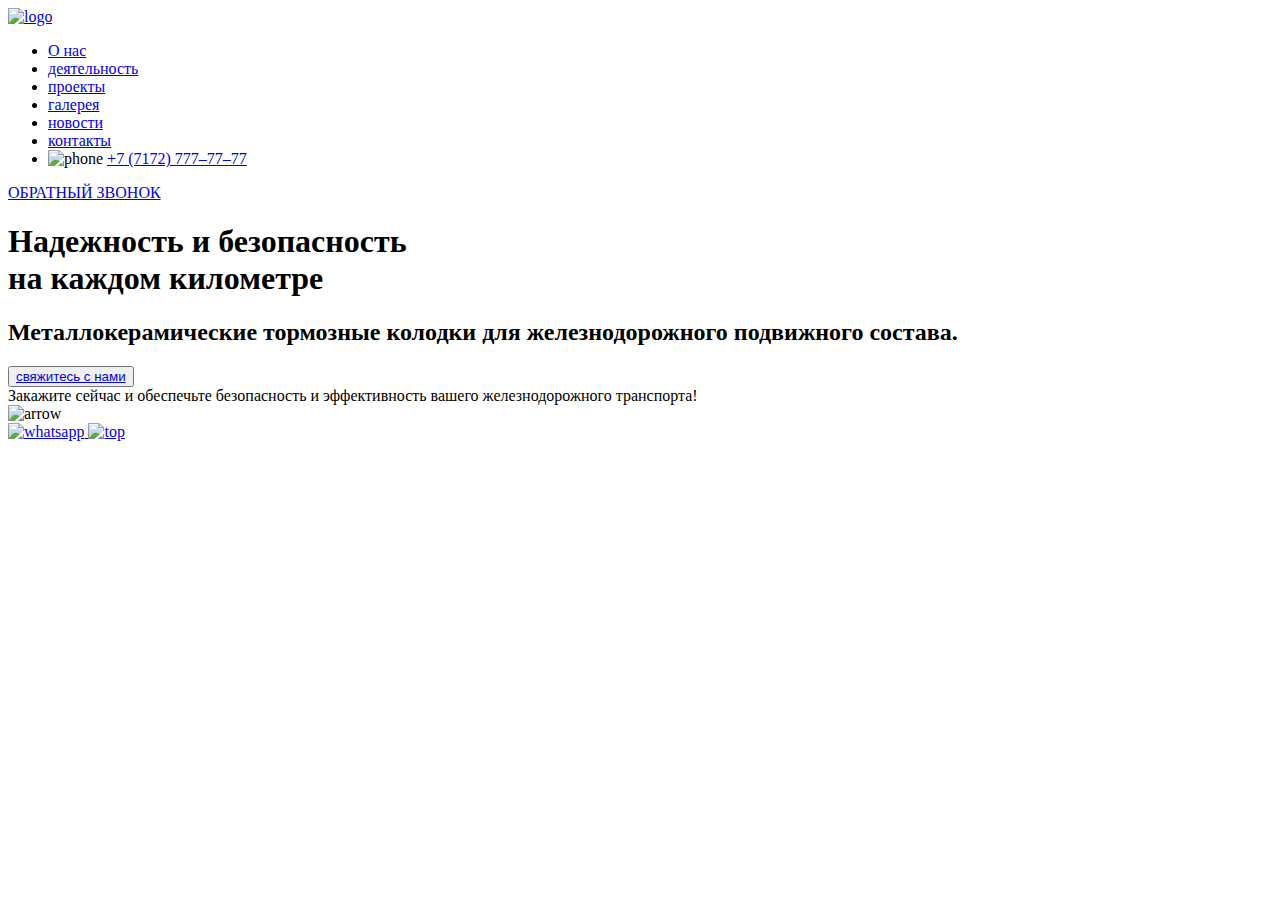
==== index.html @ adaca53e "Add files via upload" ====
<!DOCTYPE html>
<html lang="en">

<head>
   <meta charset="UTF-8">
   <meta name="viewport" content="width=device-width, initial-scale=1.0">
   <title>байконурСтройСнаб</title>

   <link rel="preconnect" href="https://fonts.googleapis.com">
   <link rel="preconnect" href="https://fonts.gstatic.com" crossorigin>

   <link href="https://fonts.googleapis.com/css2?family=Manrope:wght@200..800&display=swap" rel="stylesheet">

   <link href="https://fonts.googleapis.com/css2?family=Bebas+Neue&display=swap" rel="stylesheet">
   <link rel="stylesheet" href="css/style.css">
</head>

<body>
   <header class="header">
      <div class="header__container container">

         <!-- Logo -->
         <a href="index.html" class="header__logo"><img src="img/logo.svg" alt="logo"></a>

         <!-- Menu -->
         <div class="header__menu menu">

            <nav class="menu__body">
               <ul class="menu__list">
                  <li>
                     <a href="#" class="menu__link">О нас</a>
                  </li>
                  <li>
                     <a href="#" class="menu__link">деятельность</a>
                  </li>
                  <li>
                     <a href="#" class="menu__link">проекты</a>
                  </li>
                  <li>
                     <a href="#" class="menu__link">галерея</a>
                  </li>
                  <li>
                     <a href="#" class="menu__link">новости</a>
                  </li>
                  <li>
                     <a href="#" class="menu__link">контакты</a>
                  </li>
                  <li class="menu__phone">
                     <img class="menu__phone-img" src="img/phone.svg" alt="phone">
                     <a href="tel:+771727777777" class="menu__link">+7 (7172) 777–77–77</a>
                  </li>
               </ul>
            </nav>

         </div>

         <!-- Phone -->
         <a href="tel:+771727777777" class="menu__button">
            ОБРАТНЫЙ ЗВОНОК
         </a>

         <!-- Icon Menu -->
         <div class="menu__icon">
            <span></span>
         </div>
      </div>
   </header>

   <main class="main">
      <div class="main__page">
         <div class="container">

            <div class="main__body">

               <h1 class="main__title">
                  Надежность и безопасность <br> на каждом километре
               </h1>
               <h2 class="main__subtitle main__width">Металлокерамические тормозные колодки для железнодорожного подвижного состава.
               </h2>

               <button class="main__button">
                  <a href="tel:+771727777777" class="main__link">свяжитесь с нами</a>

               </button> 

               <div class="main__order">
                  <div class="main__descr main__width">Закажите сейчас и обеспечьте безопасность и эффективность вашего
                     железнодорожного транспорта!</div>

                  <div class="main__icon">
                     <img src="img/arrow.svg" alt="arrow">
                  </div>
               </div>

            </div>
         </div>

         <div class="main__icons">
            <a href="https://wa.me/771727777777" class="main__whatsapp">
               <img src="img/whatsapp.png" alt="whatsapp">
            </a>
            <a href="index.html" class="main__top">
               <img src="img/top.png" alt="top">
            </a>
         </div>
      </div>
   </main>

   <script src="js/script.js"></script>
</body>

</html>
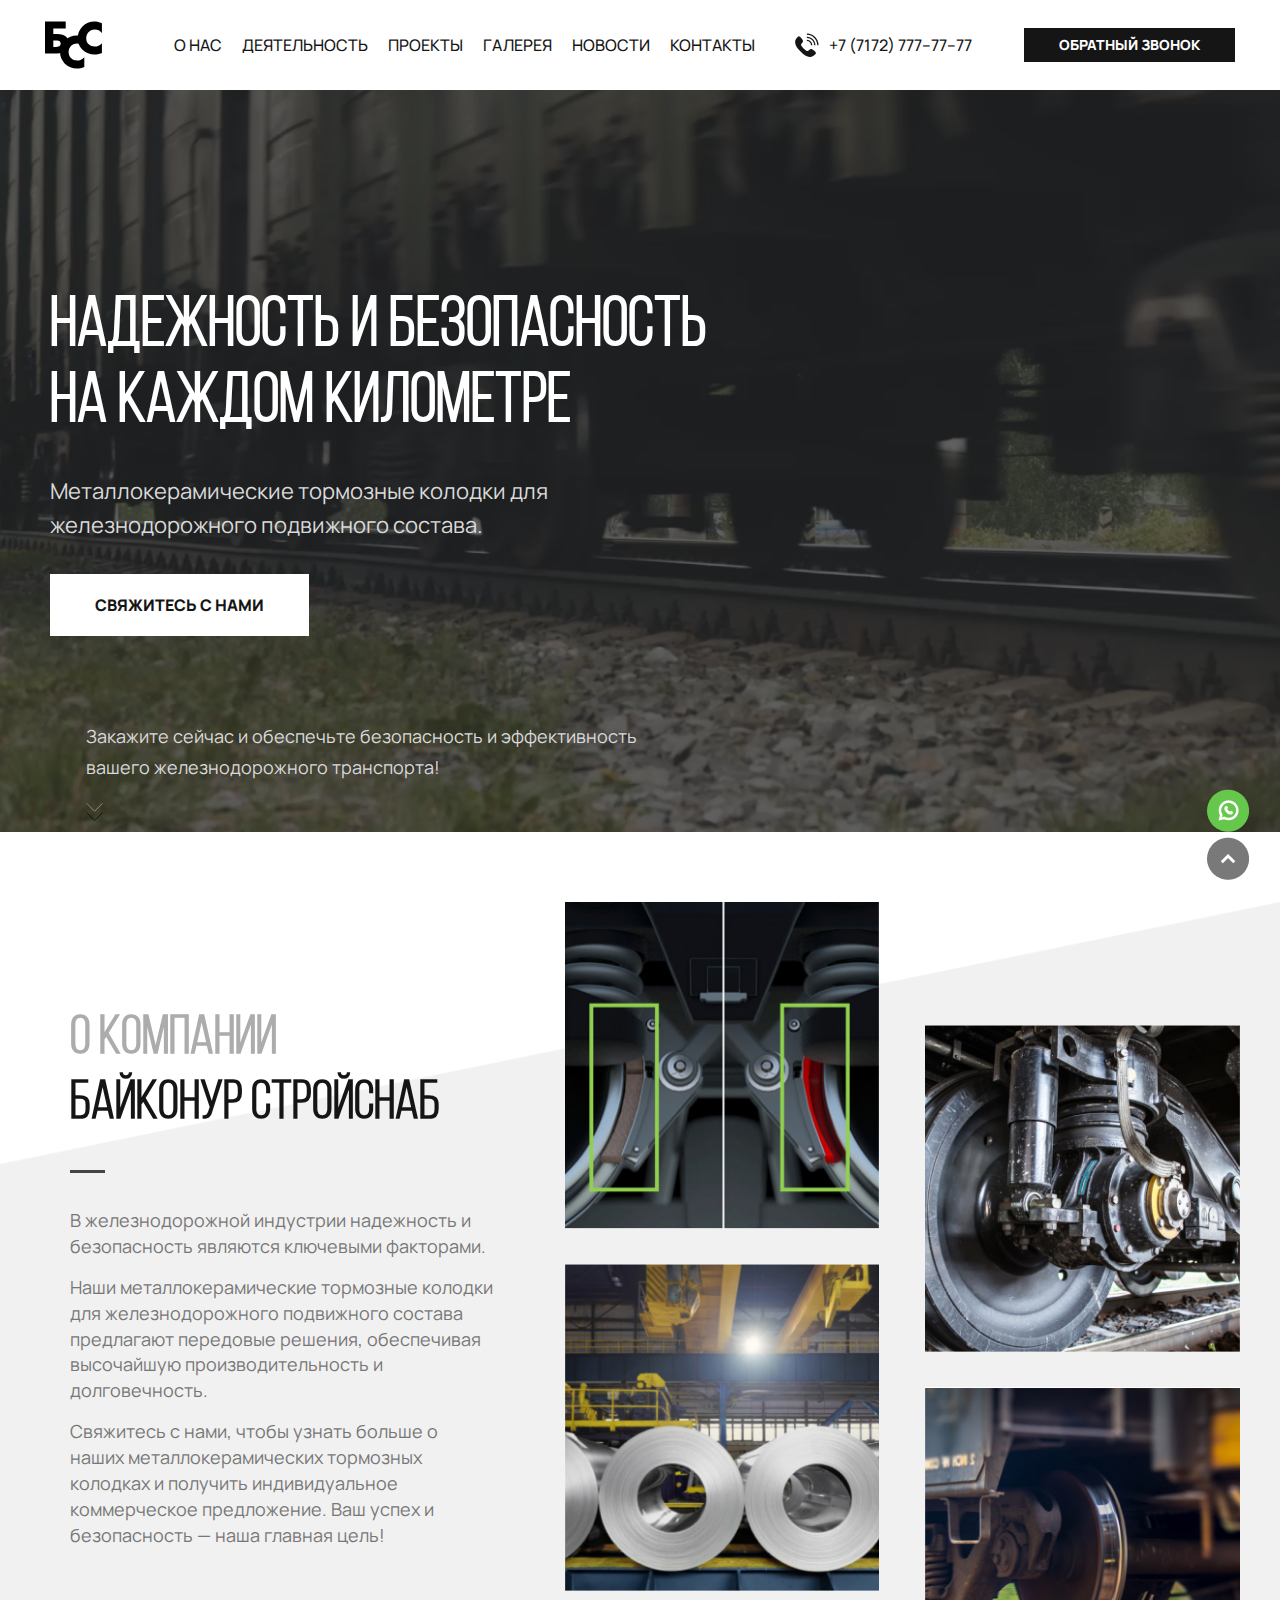
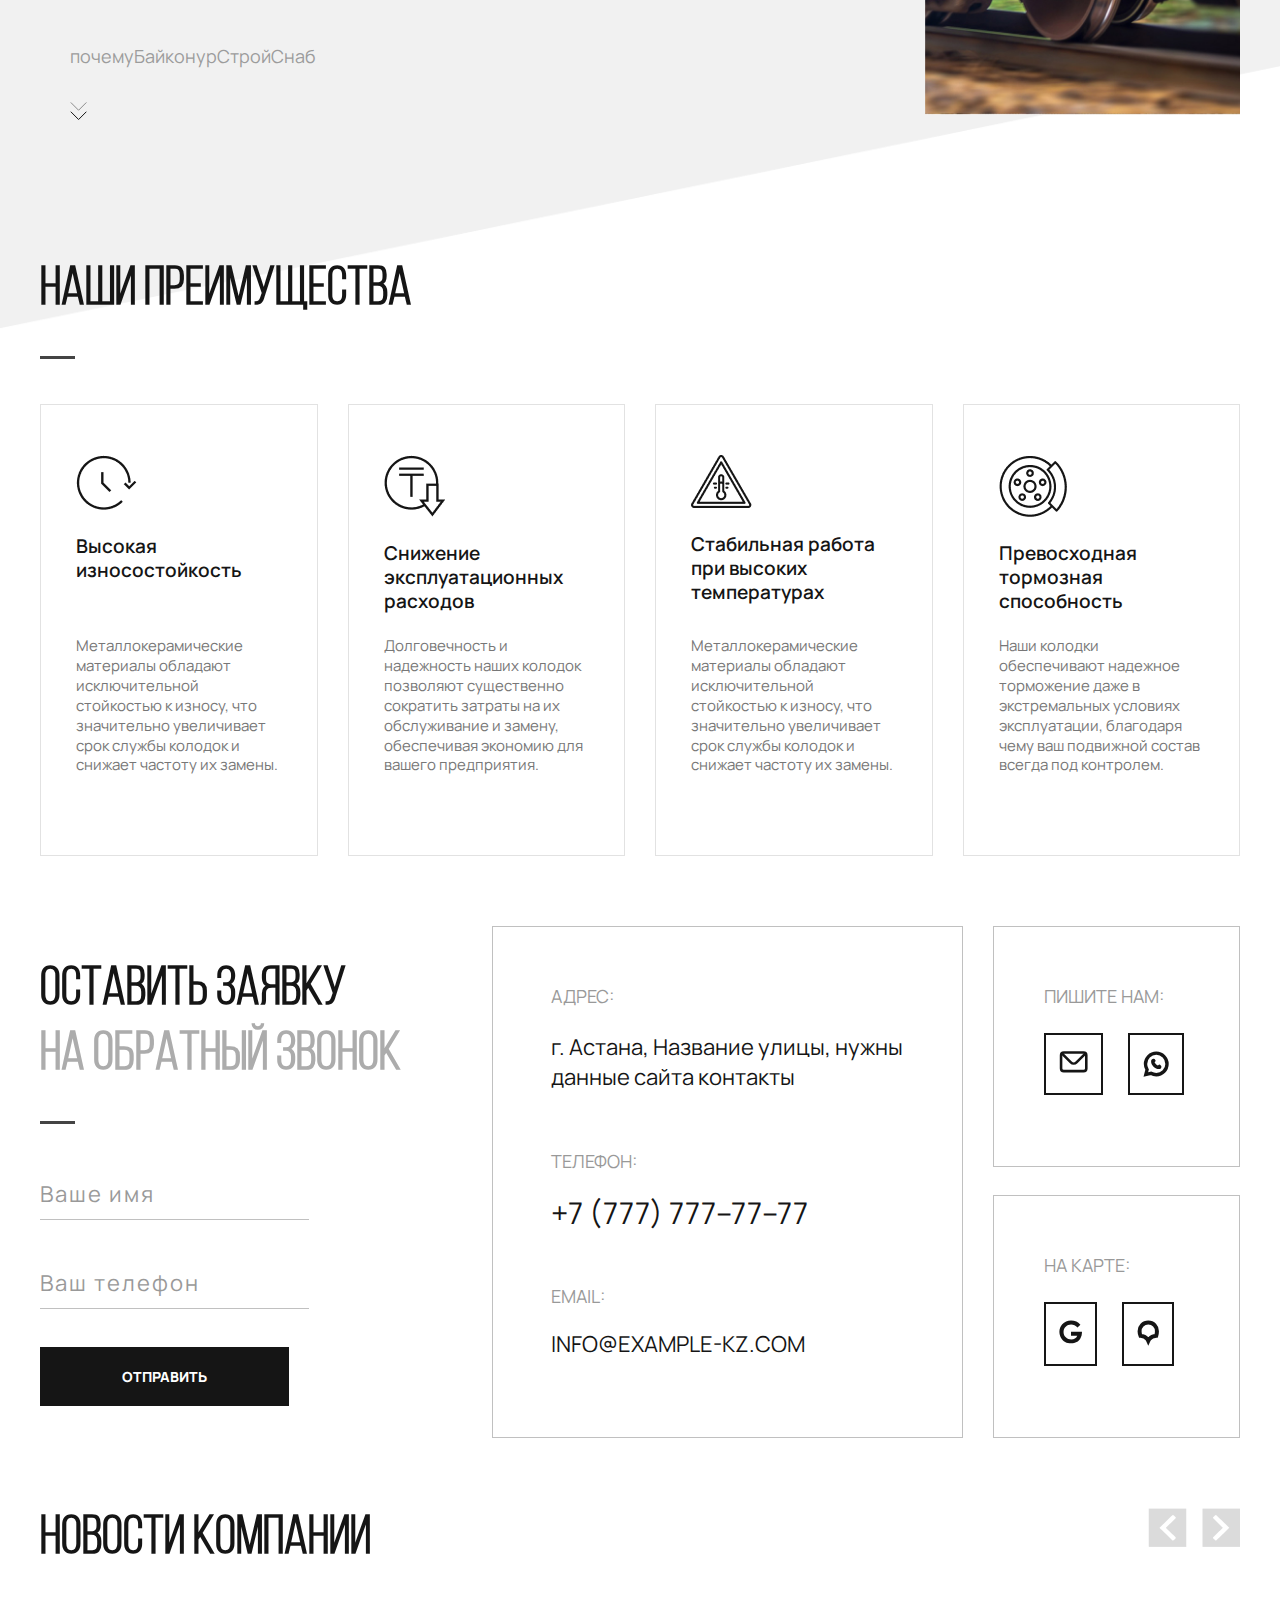
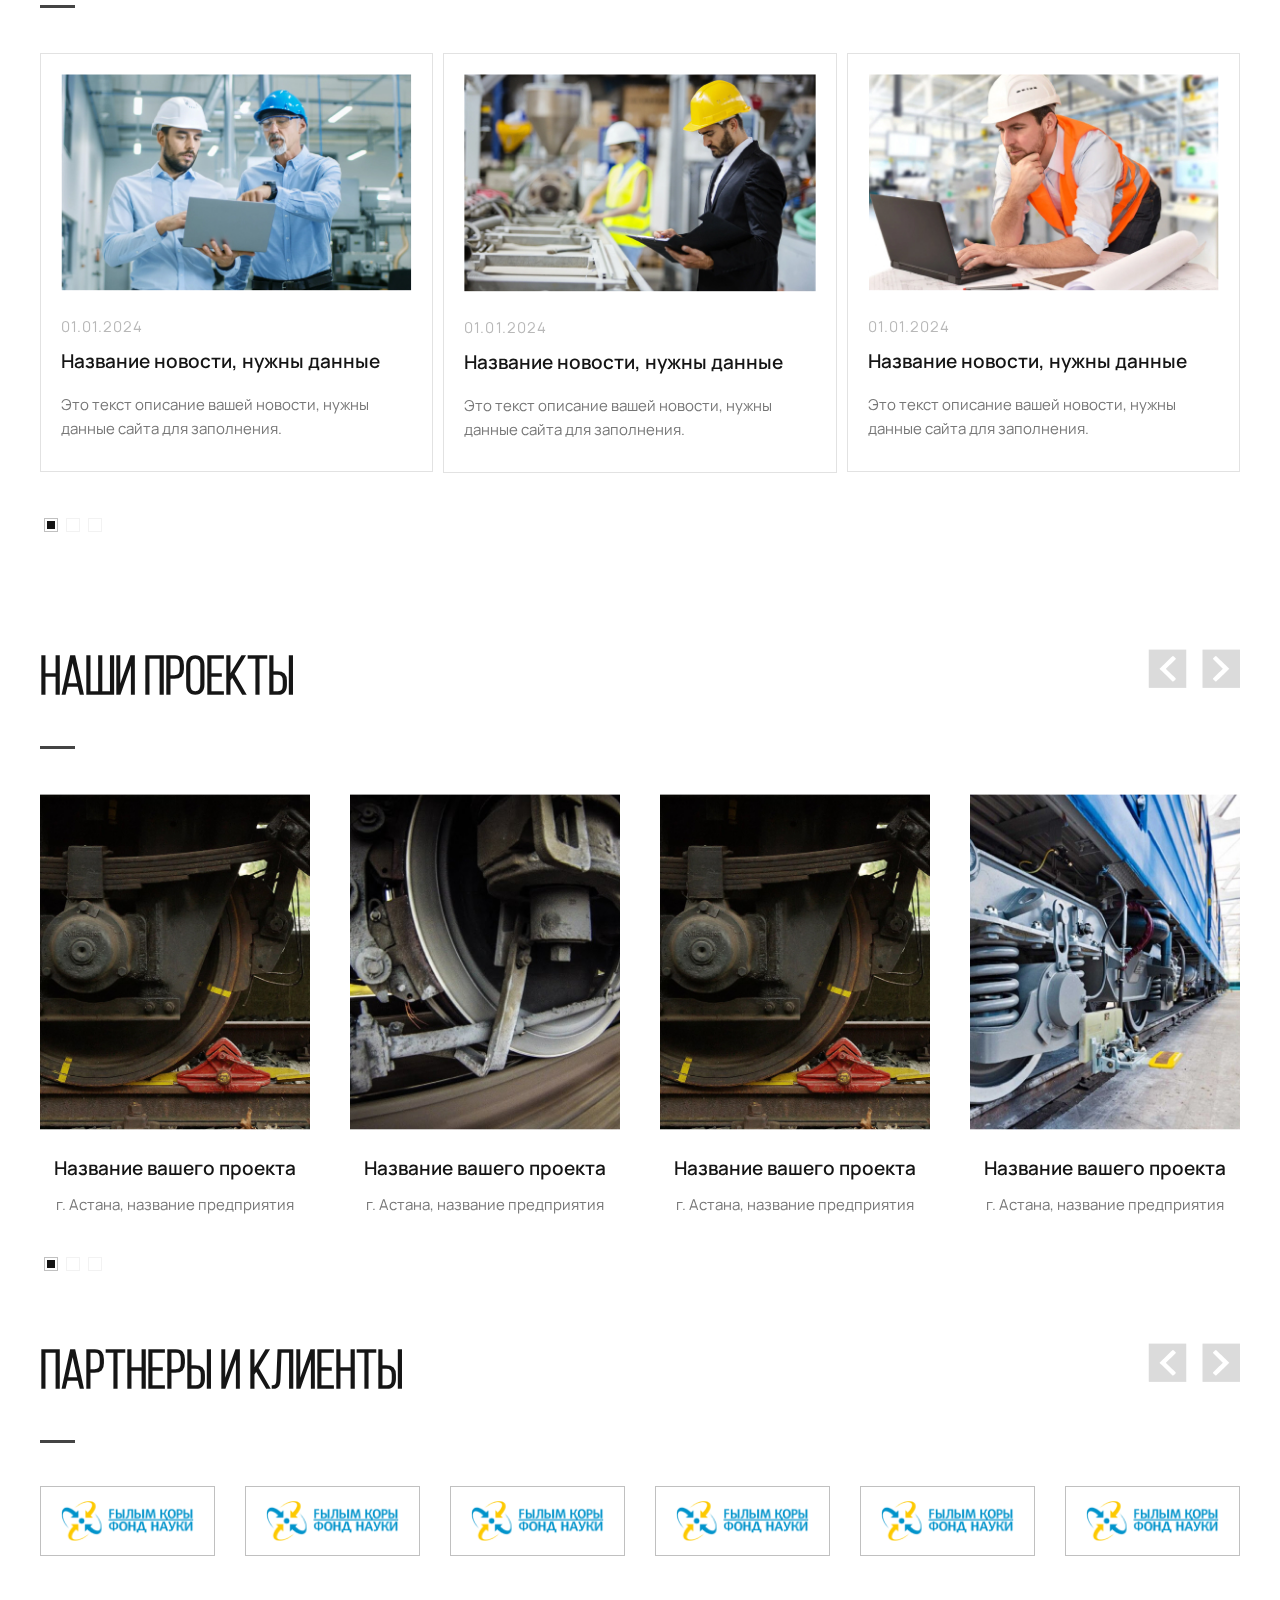
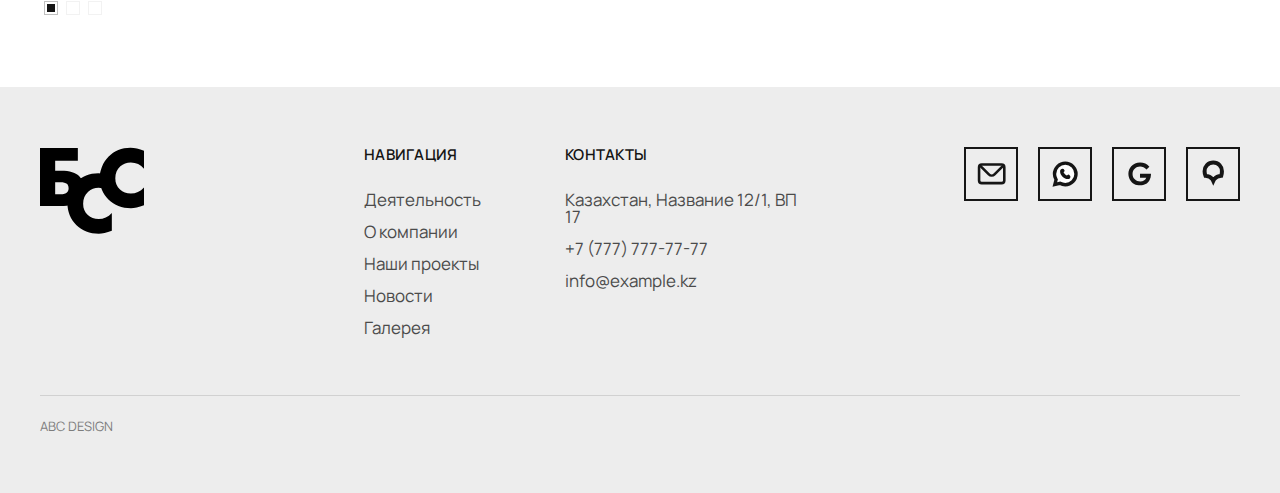
==== commit cc26529f: "Add files via upload" ====
--- a/index.html
+++ b/index.html
@@ -11,8 +11,10 @@
 
    <link href="https://fonts.googleapis.com/css2?family=Manrope:wght@200..800&display=swap" rel="stylesheet">
 
-   <link href="https://fonts.googleapis.com/css2?family=Bebas+Neue&display=swap" rel="stylesheet">
+   <link rel="stylesheet" href="https://cdn.jsdelivr.net/npm/swiper@11/swiper-bundle.min.css" />
+
    <link rel="stylesheet" href="css/style.css">
+   <link rel="stylesheet" href="css/media.css">
 </head>
 
 <body>
@@ -55,7 +57,7 @@
          </div>
 
          <!-- Phone -->
-         <a href="tel:+771727777777" class="menu__button">
+         <a href="tel:+771727777777" class="menu__button btn_black">
             ОБРАТНЫЙ ЗВОНОК
          </a>
 
@@ -75,13 +77,14 @@
                <h1 class="main__title">
                   Надежность и безопасность <br> на каждом километре
                </h1>
-               <h2 class="main__subtitle main__width">Металлокерамические тормозные колодки для железнодорожного подвижного состава.
+               <h2 class="main__subtitle main__width">Металлокерамические тормозные колодки для железнодорожного
+                  подвижного состава.
                </h2>
 
                <button class="main__button">
                   <a href="tel:+771727777777" class="main__link">свяжитесь с нами</a>
 
-               </button> 
+               </button>
 
                <div class="main__order">
                   <div class="main__descr main__width">Закажите сейчас и обеспечьте безопасность и эффективность вашего
@@ -95,18 +98,458 @@
             </div>
          </div>
 
-         <div class="main__icons">
-            <a href="https://wa.me/771727777777" class="main__whatsapp">
-               <img src="img/whatsapp.png" alt="whatsapp">
-            </a>
-            <a href="index.html" class="main__top">
-               <img src="img/top.png" alt="top">
-            </a>
-         </div>
+         
       </div>
+
+      <section class="about">
+         <div class="container">
+            <div class="about__body">
+
+               <div class="about__column about__column-content">
+                  <div class="txt_block">
+                     <div class="txt_grey">О компании</div>
+                     <h2 class="txt_black">Байконур СтройСнаб</h2>
+                     <div class="line"></div>
+                  </div>
+                  <div class="about__descr">
+                     <p>
+                        В железнодорожной индустрии надежность и безопасность являются ключевыми факторами.
+                     </p>
+                     <p>
+                        Наши металлокерамические тормозные колодки для железнодорожного подвижного состава предлагают
+                        передовые решения, обеспечивая высочайшую производительность и долговечность.
+                     </p>
+                     <p>
+                        Свяжитесь с нами, чтобы узнать больше о наших металлокерамических тормозных колодках и получить
+                        индивидуальное коммерческое предложение. Ваш успех и безопасность — наша главная цель!
+                     </p>
+                  </div>
+
+                  <div class="about__why">
+                     почемуБайконурСтройСнаб
+                  </div>
+
+                  <div class="about__icon">
+                     <img src="img/arrow.svg" alt="arrow">
+                  </div>
+
+               </div>
+
+               <div class="about__column images">
+                  <div class="images__row">
+
+                     <div class="images__column">
+                        <div class="about__img">
+                           <img src="img/about_01.jpg" alt="">
+                        </div>
+                        <div class="about__img">
+                           <img src="img/about_02.jpg" alt="">
+                        </div>
+                     </div>
+
+                     <div class="images__column images__column-bottom">
+                        <div class="about__img">
+                           <img src="img/about_03.jpg" alt="">
+                        </div>
+                        <div class="about__img">
+                           <img src="img/about_04.jpg" alt="">
+                        </div>
+                     </div>
+                  </div>
+               </div>
+            </div>
+         </div>
+      </section>
+
+      <section class="advantages">
+         <div class="container">
+            <div class="advantages__body">
+               <div class="txt_block">
+                  <h2 class="txt_black">Наши преимущества</h2>
+                  <div class="line"></div>
+               </div>
+
+               <div class="advantages__items">
+                  <div class="advantages__column">
+                     <div class="advantages__item">
+                        <div class="advantages__top">
+                           <div class="advantages__icon">
+                              <img src="img/advantages/01.png" alt="icon" class="">
+                           </div>
+                           <div class="advantages__title">Высокая
+                              износостойкость</div>
+                        </div>
+                        <div class="advantages__descr">
+                           Металлокерамические материалы обладают исключительной стойкостью к износу, что значительно
+                           увеличивает срок службы колодок и снижает частоту их замены.
+                        </div>
+                     </div>
+                  </div>
+                  <div class="advantages__column">
+
+                     <div class="advantages__item">
+                        <div class="advantages__top">
+
+                           <div class="advantages__icon">
+
+                              <img src="img/advantages/02.png" alt="icon">
+                           </div>
+                           <div class="advantages__title">Снижение
+                              эксплуатационных
+                              расходов</div>
+                        </div>
+                        <div class="advantages__descr">
+                           Долговечность и надежность наших колодок позволяют существенно сократить затраты на их
+                           обслуживание и замену, обеспечивая экономию для вашего предприятия.
+                        </div>
+                     </div>
+                  </div>
+                  <div class="advantages__column">
+
+                     <div class="advantages__item">
+                        <div class="advantages__top">
+                           <div class="advantages__icon">
+
+                              <img src="img/advantages/03.png" alt="icon">
+                           </div>
+                           <div class="advantages__title">Стабильная работа
+                              при высоких
+                              температурах</div>
+                        </div>
+                        <div class="advantages__descr">
+                           Металлокерамические материалы обладают исключительной стойкостью к износу, что значительно
+                           увеличивает срок службы колодок и снижает частоту их замены.
+                        </div>
+                     </div>
+                  </div>
+                  <div class="advantages__column">
+                     <div class="advantages__item">
+                        <div class="advantages__top">
+                           <div class="advantages__icon">
+
+                              <img src="img/advantages/04.png" alt="icon">
+                           </div>
+                           <div class="advantages__title">Превосходная
+                              тормозная способность</div>
+                        </div>
+                        <div class="advantages__descr">
+                           Наши колодки обеспечивают надежное торможение даже в экстремальных условиях эксплуатации,
+                           благодаря чему ваш подвижной состав всегда под контролем.
+                        </div>
+                     </div>
+                  </div>
+               </div>
+            </div>
+         </div>
+      </section>
+
+      <section class="callback">
+         <div class="container">
+            <div class="callback__body">
+               <div class="callback__request">
+                  <div class="txt_block">
+                     <h2 class="txt_black"> ОСТАВИТЬ ЗАЯВКУ</h2>
+                     <div class="txt_grey">на ОБРАТНЫЙ ЗВОНОК</div>
+                     <div class="line"></div>
+                  </div>
+                  <form action="#" class="callback__form">
+                     <input type="text" placeholder="Ваше имя" class="callback__input">
+                     <input type="text" placeholder="Ваш телефон" class="callback__input">
+                     <button class="callback__btn btn_black">Отправить</button>
+                  </form>
+               </div>
+
+
+               <div class="callback__inner">
+
+                  <div class="callback__content">
+                     <div class="callback__items">
+                        <div class="callback__item">
+                           <div class="callback__label">АДРЕС:</div>
+                           <div class="callback__addres">г. Астана, Название улицы, нужны данные сайта контакты</div>
+                        </div>
+
+                        <div class="callback__item">
+                           <div class="callback__label">ТЕЛЕФОН:</div>
+                           <a href="#" class="callback__phone">+7 (777) 777–77–77</a>
+                        </div>
+
+                        <div class="callback__item">
+                           <div class="callback__label">EMAIL:</div>
+                           <div class="callback__email">info@example-kz.com</div>
+                        </div>
+                     </div>
+                  </div>
+
+                  <div class="callback__info">
+                     <div class="callback__socials">
+                        <div class="callback__social">
+                           <div class="callback__label">ПИШИТЕ НАМ:</div>
+                           <div class="callback__row">
+                              <div class="callback__elem">
+                                 <img src="img/callback/01.svg" alt="icon">
+                              </div>
+                              <div class="callback__elem">
+                                 <img src="img/callback/02.svg" alt="icon">
+                              </div>
+                           </div>
+                        </div>
+                        <div class="callback__social">
+                           <div class="callback__label">НА КАРТЕ:</div>
+                           <div class="callback__row">
+                              <div class="callback__elem">
+                                 <img src="img/callback/03.svg" alt="icon">
+                              </div>
+                              <div class="callback__elem">
+                                 <img src="img/callback/04.svg" alt="icon">
+                              </div>
+                           </div>
+                        </div>
+                     </div>
+                  </div>
+               </div>
+            </div>
+         </div>
+      </section>
+
+      <section class="company">
+         <div class="container">
+            <div class="company__top">
+
+               <div class="txt_block">
+                  <h2 class="txt_black">НОВОСТИ КОМПАНИИ</h2>
+                  <div class="line"></div>
+               </div>
+
+               <div class="btns-slider">
+                  <div class="btn-out button-prev"><img src="img/company/prev.png" alt="arrow"></div>
+                  <div class="button-next"><img src="img/company/next.png" alt="arrow"></div>
+               </div>
+
+            </div>
+
+            <div class="company__body">
+
+               <div class="company__slider swiper">
+                  <div class="company__slider-wrapper swiper-wrapper">
+                     <div class="company__slide swiper-slide">
+                        <div class="company__img"><img src="img/company/01.jpg" alt="company"></div>
+                        <div class="company__date">01.01.2024</div>
+                        <div class="company__title">Название новости, нужны данные</div>
+                        <div class="company__descr">Это текст описание вашей новости, нужны данные сайта для заполнения.
+                        </div>
+                     </div>
+                     <div class="company__slide swiper-slide">
+                        <div class="company__img"><img src="img/company/02.jpg" alt="company"></div>
+                        <div class="company__date">01.01.2024</div>
+                        <div class="company__title">Название новости, нужны данные</div>
+                        <div class="company__descr">Это текст описание вашей новости, нужны данные сайта для заполнения.
+                        </div>
+                     </div>
+                     <div class="company__slide swiper-slide">
+                        <div class="company__img"><img src="img/company/03.jpg" alt="company"></div>
+                        <div class="company__date">01.01.2024</div>
+                        <div class="company__title">Название новости, нужны данные</div>
+                        <div class="company__descr">Это текст описание вашей новости, нужны данные сайта для заполнения.
+                        </div>
+                     </div>
+                     <div class="company__slide swiper-slide">
+                        <div class="company__img"><img src="img/company/01.jpg" alt="company"></div>
+                        <div class="company__date">01.01.2024</div>
+                        <div class="company__title">Название новости, нужны данные</div>
+                        <div class="company__descr">Это текст описание вашей новости, нужны данные сайта для заполнения.
+                        </div>
+                     </div>
+                     <div class="company__slide swiper-slide">
+                        <div class="company__img"><img src="img/company/01.jpg" alt="company"></div>
+                        <div class="company__date">01.01.2024</div>
+                        <div class="company__title">Название новости, нужны данные</div>
+                        <div class="company__descr">Это текст описание вашей новости, нужны данные сайта для заполнения.
+                        </div>
+                     </div>
+                  </div>
+
+                  <div class="swiper-pag pag"></div>
+               </div>
+            </div>
+         </div>
+      </section>
+
+      <section class="project">
+         <div class="container">
+            <div class="company__top">
+
+               <div class="txt_block">
+                  <h2 class="txt_black">НАШИ ПРОЕКТЫ</h2>
+                  <div class="line"></div>
+               </div>
+
+               <div class="btns-slider">
+                  <div class="btn-out project-prev"><img src="img/company/prev.png" alt="arrow"></div>
+                  <div class="project-next"><img src="img/company/next.png" alt="arrow"></div>
+               </div>
+
+            </div>
+
+            <div class="project__body">
+
+               <div class="project__slider swiper">
+                  <div class="project__slider-wrapper swiper-wrapper">
+                     <div class="project__slide swiper-slide">
+                        <div class="project__img"><img src="img/project/01.jpg" alt="project"></div>
+
+                        <div class="project__title">Название вашего проекта</div>
+                        <div class="project__descr">г. Астана, название предприятия</div>
+                     </div>
+                     <div class="project__slide swiper-slide">
+                        <div class="project__img"><img src="img/project/02.jpg" alt="project"></div>
+
+                        <div class="project__title">Название вашего проекта</div>
+                        <div class="project__descr">г. Астана, название предприятия</div>
+                     </div>
+                     <div class="project__slide swiper-slide">
+                        <div class="project__img"><img src="img/project/01.jpg" alt="project"></div>
+
+                        <div class="project__title">Название вашего проекта</div>
+                        <div class="project__descr">г. Астана, название предприятия</div>
+                     </div>
+                     <div class="project__slide swiper-slide">
+                        <div class="project__img"><img src="img/project/03.jpg" alt="project"></div>
+
+                        <div class="project__title">Название вашего проекта</div>
+                        <div class="project__descr">г. Астана, название предприятия</div>
+                     </div>
+                     <div class="project__slide swiper-slide">
+                        <div class="project__img"><img src="img/project/01.jpg" alt="project"></div>
+
+                        <div class="project__title">Название вашего проекта</div>
+                        <div class="project__descr">г. Астана, название предприятия</div>
+                     </div>
+                     <div class="project__slide swiper-slide">
+                        <div class="project__img"><img src="img/project/03.jpg" alt="project"></div>
+
+                        <div class="project__title">Название вашего проекта</div>
+                        <div class="project__descr">г. Астана, название предприятия</div>
+                     </div>
+                  </div>
+
+                  <div class="project-swiper-pag pag"></div>
+               </div>
+            </div>
+
+         </div>
+      </section>
+
+      <section class="partner">
+         <div class="container">
+            <div class="company__top">
+
+               <div class="txt_block">
+                  <h2 class="txt_black">Партнеры и клиенты</h2>
+                  <div class="line"></div>
+               </div>
+
+               <div class="btns-slider">
+                  <div class="btn-out partner-prev"><img src="img/company/prev.png" alt="arrow"></div>
+                  <div class="partner-next"><img src="img/company/next.png" alt="arrow"></div>
+               </div>
+
+            </div>
+
+            <div class="partner__body">
+               <div class="partner__slider swiper">
+                  <div class="partner__slider-wrapper swiper-wrapper">
+                     <div class="partner__slide swiper-slide">
+                        <div class="partner__img"><img src="img/partner/01.png" alt="partner"></div>
+                     </div>
+                     <div class="partner__slide swiper-slide">
+                        <div class="partner__img"><img src="img/partner/01.png" alt="partner"></div>
+                     </div>
+                     <div class="partner__slide swiper-slide">
+                        <div class="partner__img"><img src="img/partner/01.png" alt="partner"></div>
+                     </div>
+                     <div class="partner__slide swiper-slide">
+                        <div class="partner__img"><img src="img/partner/01.png" alt="partner"></div>
+                     </div>
+                     <div class="partner__slide swiper-slide">
+                        <div class="partner__img"><img src="img/partner/01.png" alt="partner"></div>
+                     </div>
+                     <div class="partner__slide swiper-slide">
+                        <div class="partner__img"><img src="img/partner/01.png" alt="partner"></div>
+                     </div>
+                     <div class="partner__slide swiper-slide">
+                        <div class="partner__img"><img src="img/partner/01.png" alt="partner"></div>
+                     </div>
+                     <div class="partner__slide swiper-slide">
+                        <div class="partner__img"><img src="img/partner/01.png" alt="partner"></div>
+                     </div>
+                  </div>
+
+                  <div class="partner-swiper-pag pag"></div>
+               </div>
+            </div>
+         </div>
+      </section>
    </main>
 
+   <footer class="footer">
+      <div class="container">
+         <div class="footer__row">
+            <div class="footer__column">
+               <img src="img/big-logo.svg" alt="logo">
+            </div>
+            <div class="footer__items">
+               <div class="footer__inner">
+                  <ul class="footer__list list-1">
+                     <li class="footer__item nav">навигация</li>
+                     <li class="footer__item">Деятельность</li>
+                     <li class="footer__item">О компании</li>
+                     <li class="footer__item">Наши проекты</li>
+                     <li class="footer__item">Новости</li>
+                     <li class="footer__item">Галерея</li>
+                  </ul>
+                  <ul class="footer__list">
+                     <li class="footer__item nav">контакты</li>
+                     <li class="footer__item">Казахстан, Название 12/1, ВП 17</li>
+                     <li class="footer__item"><a href="tel:+77777777777">+7 (777) 777-77-77
+                        </a> </li>
+                     <li class="footer__item"><a href="#">
+                           info@example.kz
+                        </a> </li>
+                  </ul>
+               </div>
+            </div>
+            <div class="footer__socials">
+               <div class="footer__social">
+                  <img src="img/callback/01.svg" alt="">
+               </div>
+               <div class="footer__social">
+                  <img src="img/callback/02.svg" alt="">
+               </div>
+               <div class="footer__social">
+                  <img src="img/callback/03.svg" alt="">
+               </div>
+               <div class="footer__social">
+                  <img src="img/callback/04.svg" alt="">
+               </div>
+            </div>
+         </div>
+         <div class="design">ABC DESIGN</div>
+      </div>
+   </footer>
+
+   <div class="main__icons">
+      <a href="https://wa.me/771727777777" class="main__whatsapp">
+         <img src="img/whatsapp.png" alt="whatsapp">
+      </a>
+      <a href="index.html" class="main__top">
+         <img src="img/top.png" alt="top">
+      </a>
+   </div>
+
+   <script src="https://cdn.jsdelivr.net/npm/swiper@11/swiper-bundle.min.js"></script>
    <script src="js/script.js"></script>
+
 </body>
 
 </html>--- a/css/style.css
+++ b/css/style.css
@@ -0,0 +1,797 @@
+@font-face {
+   font-family: "Bebas Neue";
+   src: url("../fonts/bebas-neue-book.ttf") format("truetype"),
+      url("fonts/bebas-neue-book.woff2") format("woff2"),
+      url("fonts/bebas-neue-book.woff") format("woff");
+   font-weight: 400;
+   font-style: normal;
+   font-display: swap;
+}
+
+/*Обнуление*/
+* {
+   padding: 0;
+   margin: 0;
+   border: 0;
+}
+
+*,
+*:before,
+*:after {
+   -moz-box-sizing: border-box;
+   -webkit-box-sizing: border-box;
+   box-sizing: border-box;
+}
+
+:focus,
+:active {
+   outline: none;
+}
+
+a:focus,
+a:active {
+   outline: none;
+}
+
+nav,
+footer,
+header,
+aside {
+   display: block;
+}
+
+html,
+body {
+   font-family: "Manrope", sans-serif;
+   height: 100%;
+   width: 100%;
+   font-size: 100%;
+   line-height: 1;
+   font-size: 14px;
+   -ms-text-size-adjust: 100%;
+   -moz-text-size-adjust: 100%;
+   -webkit-text-size-adjust: 100%;
+}
+
+input,
+button,
+textarea {
+   font-family: inherit;
+}
+
+input::-ms-clear {
+   display: none;
+}
+
+button {
+   cursor: pointer;
+}
+
+button::-moz-focus-inner {
+   padding: 0;
+   border: 0;
+}
+
+a,
+a:visited {
+   text-decoration: none;
+}
+
+a:hover {
+   text-decoration: none;
+}
+
+ul li {
+   list-style: none;
+}
+
+img {
+   vertical-align: top;
+}
+
+h1,
+h2,
+h3,
+h4,
+h5,
+h6 {
+   font-size: inherit;
+}
+
+/*--------------------*/
+
+
+body._lock {
+   overflow: hidden;
+}
+
+/* *----HEADER----------------* */
+
+.container {
+   max-width: 1220px;
+   margin: 0px auto;
+   padding: 0 10px;
+}
+
+.header {
+
+
+   width: 100%;
+   z-index: 10;
+   background-color: #fff;
+}
+
+.header__container {
+
+   display: flex;
+   padding: 0px 15px;
+   align-items: center;
+   justify-content: space-between;
+   min-height: 90px;
+}
+
+
+
+.menu__icon {
+   display: none;
+}
+
+.menu__list>li {
+   position: relative;
+   margin: 0px 0px 0px 20px;
+}
+
+.menu__link {
+   color: #151515;
+   font-size: 16px;
+   font-weight: 500;
+   text-transform: uppercase;
+}
+
+.btn_black {
+   background-color: #151515;
+   color: #fff;
+   font-weight: 800;
+   text-transform: uppercase;
+   font-size: 14px;
+}
+
+.menu__button {
+   padding: 10px 35px;
+}
+
+.menu__link:hover {
+   text-decoration: underline;
+}
+
+.menu__arrow {
+   display: none;
+}
+
+
+.menu__list>li.menu__phone {
+
+   display: flex;
+   align-items: center;
+   margin: 0px 0px 0px 40px;
+}
+
+.menu__phone-img {
+   padding-right: 10px;
+}
+
+
+body._touch .menu__list>li {
+   display: flex;
+   align-items: center;
+}
+
+body._touch .menu__link {
+   flex: 1 1 auto;
+}
+
+body._touch .menu__arrow {
+   display: block;
+   width: 0;
+   height: 0;
+   margin: 0px 0px 0px 5px;
+   transition: transform 0.3s ease 0s;
+   border-left: 5px solid transparent;
+   border-right: 5px solid transparent;
+   border-top: 10px solid #fff;
+}
+
+
+
+/* *----MAIN HERO----------------* */
+
+.main__page {
+   position: relative;
+   z-index: 4;
+}
+
+.main__page {
+   background: url('../img/Black.png') 0 0/cover no-repeat;
+}
+
+.main__icons {
+   position: fixed;
+   z-index: 10;
+   right: 30px;
+   bottom: 20px;
+}
+
+.main__whatsapp {
+   margin-bottom: 5px;
+   display: block;
+}
+
+.main__top {
+   display: block;
+}
+
+.main__page::before {
+   content: "";
+   position: absolute;
+   z-index: -1;
+   top: 0;
+   left: 0;
+   width: 100%;
+   height: 100%;
+   background-color: rgba(38, 38, 38, 0.7);
+}
+
+.main__body {
+   padding: 200px 10px 0px 10px;
+   font-family: "Manrope";
+}
+
+.main__title {
+   font-family: 'Bebas Neue', sans-serif;
+   text-transform: uppercase;
+   font-weight: 600;
+   font-size: 69px;
+   line-height: 110%;
+   color: #fff;
+   padding-bottom: 32px;
+}
+
+.main__subtitle {
+   font-weight: 400;
+   font-size: 22px;
+   line-height: 155%;
+   color: #dadada;
+   padding-bottom: 32px;
+}
+
+.main__button {
+
+   padding: 20px 45px;
+   font-weight: 800;
+   font-size: 16px;
+   text-transform: uppercase;
+   text-align: center;
+   background-color: #fff;
+}
+
+.main__link {
+   color: #151515;
+}
+
+.main__order {
+   padding: 85px 0px 0px 36px;
+}
+
+.main__width {
+   max-width: 600px;
+}
+
+.main__descr {
+   font-weight: 400;
+   font-size: 18px;
+   line-height: 172%;
+   color: #dadada;
+   margin-bottom: 20px;
+}
+
+.main__icon {
+   padding-bottom: 10px;
+}
+
+
+/* Text */
+.txt_block {
+   font-family: "Bebas Neue", sans-serif;
+   font-weight: 600;
+   font-size: 54px;
+   line-height: 120%;
+   text-transform: uppercase;
+}
+
+.txt_grey {
+   color: #acacac;
+}
+
+.txt_black {
+   color: #151515;
+}
+
+
+.line {
+   margin-top: 32px;
+   width: 35px;
+   height: 3px;
+   background-color: #444444;
+}
+
+
+/* ----ABOUT------ */
+
+.about {
+   padding: 70px 0px 0px 0px;
+}
+
+.about {
+   position: relative;
+
+
+}
+
+.about::before {
+   content: "";
+   position: absolute;
+   z-index: -1;
+   top: 70px;
+   right: 0;
+   width: 100%;
+   height: 100%;
+
+   background: url('../img/rectangle-bg.png') 0 0/100% 100% no-repeat;
+}
+
+.about__body {
+   display: flex;
+   align-items: center;
+}
+
+
+.about__column {
+   flex: 0 1 auto;
+}
+
+.about__column-content {
+   flex: 0 1 39%;
+   padding: 0px 0px 0px 30px;
+   margin-right: 70px;
+}
+
+
+.about__descr {
+   font-weight: 400;
+   font-size: 18px;
+   line-height: 144%;
+   color: #777;
+   margin: 35px 0px 92px 0px;
+}
+
+.about__descr p:not(:last-child) {
+   margin-bottom: 15px;
+}
+
+.about__why {
+   font-weight: 400;
+   font-size: 18px;
+   line-height: 172%;
+   color: #9c9c9c;
+   margin-bottom: 30px;
+}
+
+.images__row {
+   display: flex;
+}
+
+.images__column-bottom {
+   margin-left: 46px;
+   padding-top: 123px;
+}
+
+.images__column div:not(:last-child) {
+   margin: 0px 0px 35px 0px;
+}
+
+.images {
+   padding: 0px 0px 144px 0px;
+}
+
+.about__img img {
+   height: 100%;
+   width: 100%;
+}
+
+.about__icon {
+   margin-bottom: 32px;
+}
+
+/* -----ADVANTAGES-------- */
+
+.advantages {
+   padding-bottom: 70px;
+
+}
+
+.advantages__items {
+
+   margin: 45px -15px 0px;
+   display: flex;
+}
+
+.advantages__column {
+   display: flex;
+   flex: 0 1 25%;
+   padding: 0px 15px;
+
+}
+
+
+.advantages__item {
+   border: 1px solid #e2e2e2;
+   padding: 50px 35px 80px;
+
+   display: flex;
+   flex-direction: column;
+}
+
+.advantages__icon {
+   margin-bottom: 25px;
+}
+
+.advantages__title {
+   margin-bottom: 22px;
+   font-weight: 600;
+   font-size: 19px;
+   line-height: 126%;
+   color: #151515;
+   flex: 1 1 auto;
+}
+
+.advantages__top {
+   flex: 1 1 auto;
+}
+
+.advantages__descr {
+
+   font-weight: 400;
+   font-size: 15px;
+   line-height: 133%;
+   color: #777;
+}
+
+
+/* --------CALLBACK---------- */
+.callback {}
+
+.callback__body {
+   display: flex;
+   align-items: center;
+}
+
+.callback__request {
+   width: 500px;
+   margin-right: 70px;
+}
+
+.callback__form {
+   margin-top: 45px;
+}
+
+.callback__input {
+   font-size: 22px;
+   padding: 10px 0;
+
+   display: block;
+
+   border: none;
+   border-bottom: 1px solid #c0c0c0;
+   background: transparent;
+   color: #000;
+   margin-bottom: 38px;
+}
+
+.callback__input::placeholder {
+   color: #000;
+   letter-spacing: 0.09em;
+   color: #999;
+}
+
+.callback__btn {
+   padding: 20px 82px;
+}
+
+.callback__inner {
+   display: flex;
+   margin: 0 -15px;
+}
+
+.callback__content {
+   padding: 0 15px;
+}
+
+.callback__info {
+   padding: 0 15px;
+   display: flex;
+
+}
+
+.callback__socials {
+   display: flex;
+   flex-direction: column;
+   justify-content: space-between;
+}
+
+.callback__items {
+   border: 1px solid #c0c0c0;
+   padding: 60px 50px 82px 58px;
+}
+
+.callback__item:not(:last-child) {
+   margin-bottom: 59px;
+}
+
+.callback__label {
+   font-weight: 400;
+   font-size: 18px;
+   color: #999;
+   margin-bottom: 28px;
+}
+
+.callback__addres {
+   line-height: 136%;
+   font-size: 22px;
+   color: #151515;
+}
+
+.callback__phone {
+   font-size: 30px;
+   color: #151515;
+}
+
+.callback__email {
+   font-size: 22px;
+   text-transform: uppercase;
+   color: #151515;
+}
+
+.callback__social {
+   border: 1px solid #c0c0c0;
+   padding: 60px 30px 71px 50px;
+}
+
+
+.callback__row {
+   display: flex;
+}
+
+.callback__elem {
+   border: 2px solid #161616;
+   padding: 16px 13px;
+   margin-right: 25px;
+}
+
+
+/* COMPANY */
+
+.company {
+   padding: 70px 0;
+
+}
+
+.company__body {
+   position: relative;
+   padding: 45px 0;
+}
+
+.company__top {
+   display: flex;
+   justify-content: space-between;
+}
+
+.btns-slider {
+   display: flex;
+   align-items: flex-start;
+}
+
+.btns-slider>div {
+   cursor: pointer;
+}
+
+.btn-out {
+   margin-right: 15px;
+}
+
+
+.company__slide {
+   max-width: 100%;
+   border: 1px solid #e2e2e2;
+   padding: 20px 20px 30px;
+}
+
+.company__img {
+   text-align: center;
+}
+
+.company__img img {
+   max-width: 100%;
+}
+
+.company__date {
+   margin-top: 28px;
+   font-weight: 400;
+   font-size: 15px;
+   letter-spacing: 0.07em;
+   color: #b8b8b8;
+}
+
+.company__title {
+   margin-top: 18px;
+   font-weight: 600;
+   font-size: 19px;
+   color: #151515;
+}
+
+.company__descr {
+   margin-top: 22px;
+   font-weight: 400;
+   font-size: 15px;
+   line-height: 160%;
+   color: #777;
+}
+
+
+.pag {
+   margin-top: 45px;
+}
+
+.swiper-pagination-bullet {
+   position: relative;
+   border: 1px solid #c0c0c0;
+   width: 14px;
+   height: 14px;
+   border-radius: 0;
+   background-color: #fff;
+   text-align: center;
+
+}
+
+.swiper-pagination-bullet-active::before {
+   content: "";
+   position: absolute;
+   top: 50%;
+   left: 50%;
+   transform: translate(-50%, -50%);
+   text-align: center;
+   width: 8px;
+   height: 8px;
+   background-color: #151515;
+}
+
+/* PROJECT */
+.project {
+   padding-bottom: 70px;
+}
+
+.project__body {
+   margin-top: 45px;
+}
+
+.project__slide {
+   text-align: center;
+}
+
+.project__title {
+   margin-top: 29px;
+   font-weight: 600;
+   font-size: 19px;
+   color: #151515;
+}
+
+.project__descr {
+   margin-top: 19px;
+   font-weight: 400;
+   font-size: 15px;
+   color: #777;
+}
+
+.project__img img {
+   max-width: 100%;
+}
+
+/* PARTNER */
+
+.partner {
+   padding-bottom: 70px;
+}
+
+.partner__body {
+   margin-top: 43px;
+}
+
+.partner__slide {
+   border: 1px solid #c0c0c0;
+   padding: 14px 20px;
+}
+
+.partner__slide img {
+   max-width: 100%;
+}
+
+
+/* FOOTER */
+.footer {
+   padding: 60px 0;
+   background-color: #ededed;
+}
+
+.footer__row {
+   display: flex;
+   border-bottom: 1px solid #d1d1d1;
+   padding-bottom: 44px;
+}
+.design {
+margin-top: 24px;
+font-weight: 400;
+font-size: 13px;
+color: #7d7d7d;
+}
+
+.footer__column {
+   margin-right: 220px;
+}
+
+.footer__items {
+   margin-right: 157px;
+}
+
+.footer__inner {
+   display: flex;
+}
+
+.list-1 {
+   margin-right: 84px;
+}
+
+.footer__item {
+   font-weight: 400;
+   font-size: 17px;
+   color: #4b4b4b;
+   margin-bottom: 15px;
+}
+
+.footer__item a {
+   color: #4b4b4b;
+}
+
+.nav {
+   font-weight: 600;
+   font-size: 15px;
+   letter-spacing: 0.02em;
+   text-transform: uppercase;
+   color: #151515;
+   margin-bottom: 29px;
+}
+
+.footer__socials {
+   display: flex;
+}
+
+.footer__social {
+   border: 2px solid #161616;
+   width: 54px;
+   height: 54px;
+   display: flex;
+   align-items: center;
+   justify-content: center;
+}
+
+.footer__social:not(:last-child) {
+   margin-right: 20px;
+}--- a/css/media.css
+++ b/css/media.css
@@ -0,0 +1,471 @@
+/* *-------- MEDIA --------* */
+
+@media (min-width: 767px) {
+   .menu__list {
+      display: flex;
+      align-items: center;
+   }
+
+   .menu__list>li {
+      padding: 10px 0px;
+   }
+}
+
+@media (max-width: 1120px) {
+   .menu__list>li {
+      position: relative;
+      margin: 0px 0px 0px 15px;
+   }
+
+   .menu__button {
+      display: none;
+   }
+
+   .main__title {
+      font-size: 56px;
+   }
+
+   .main__order {
+      padding: 65px 0px 0px 36px;
+   }
+
+   .images__column div:not(:last-child) {
+      margin: 0px 0px 20px 0px;
+   }
+
+   .images__column-bottom {
+      margin-left: 20px;
+      padding-top: 60px;
+   }
+
+   .about__column-content {
+      flex: 0 1 50%;
+      margin-right: 50px;
+   }
+
+   .advantages__item {
+      padding: 25px 20px 35px;
+   }
+
+   .callback__inner {
+      flex-direction: column;
+   }
+
+   .callback__socials {
+      flex-direction: row;
+   }
+
+   .callback__content {
+      margin-bottom: 15px;
+   }
+
+   .callback__label {
+      margin-bottom: 15px;
+   }
+
+   .callback__items {
+      padding: 40px;
+   }
+
+   .callback__item:not(:last-child) {
+      margin-bottom: 35px;
+   }
+
+   .callback__phone {
+      font-size: 22px;
+   }
+
+   .callback__request {
+      margin-right: 15px;
+   }
+
+   .callback__info {
+      display: block;
+   }
+
+   .footer__column {
+      margin-right: 100px;
+   }
+
+   .list-1 {
+      margin-right: 60px;
+   }
+
+   .footer__items {
+      margin-right: 100px;
+   }
+}
+
+@media (max-width: 980px) {
+   .about__descr {
+      margin: 35px 0px 50px 0px;
+   }
+
+   .about__body {
+      flex-wrap: wrap;
+   }
+
+   .about__column {
+      flex: 1 1 auto;
+   }
+
+   .about__column-content {
+      flex: 1 1 auto;
+      margin-right: 0;
+      padding: 0px 0px 0px 20px;
+
+   }
+
+   .images__column-bottom {
+      padding-top: 0px;
+   }
+
+   .images__row {
+      justify-content: center;
+   }
+
+   .about::before {
+      top: 35px;
+   }
+
+   .advantages__items {
+      flex-wrap: wrap;
+      margin: 35px -10px 0;
+   }
+
+   .advantages__column {
+      padding: 0 10px;
+      flex: 0 1 33.333%;
+      margin-bottom: 15px;
+   }
+
+   .advantages__item {
+      padding: 25px 15px 25px;
+   }
+
+   .footer__row {
+      flex-wrap: wrap;
+   }
+
+   .footer__items {
+      margin-right: 0px;
+   }
+
+   .footer__socials {
+      margin-top: 30px;
+   }
+}
+
+@media (max-width: 860px) {
+   .container {
+      padding: 0 15px;
+   }
+
+   .menu__phone-img {
+      display: none;
+   }
+
+   .main__title {
+      font-size: 44px;
+      padding-bottom: 20px;
+   }
+
+   .main__subtitle {
+      padding-bottom: 20px;
+   }
+
+   .main__body {
+      padding: 170px 15px 0px 15px;
+   }
+
+   .main__order {
+      padding: 35px 0px 0px 0px;
+   }
+
+   .main__button {
+      padding: 15px 35px;
+   }
+
+   .main__icons {
+      position: absolute;
+      right: 25px;
+      bottom: 15px;
+   }
+
+   .advantages__column {
+      flex: 0 1 50%;
+   }
+
+   .callback__body {
+      flex-wrap: wrap;
+   }
+
+   .callback__request {
+      order: 1;
+      width: 100%;
+      margin-top: 25px;
+   }
+
+   .callback__socials {
+      flex-wrap: wrap;
+      justify-content: flex-start;
+   }
+
+   .callback__social {
+
+      margin: 0px 15px 15px 0px;
+   }
+
+   .callback__items {
+      padding: 30px;
+   }
+
+   .callback__item:not(:last-child) {
+      margin-bottom: 35px;
+   }
+
+}
+
+@media (max-width: 767px) {
+
+   .header {
+      position: fixed;
+   }
+
+   .header__logo {
+      position: relative;
+      z-index: 6;
+   }
+
+   .menu__icon {
+      z-index: 5;
+      display: block;
+      position: relative;
+      width: 30px;
+      height: 18px;
+      cursor: pointer;
+   }
+
+   .menu__icon span,
+   .menu__icon::before,
+   .menu__icon::after {
+      left: 0;
+      position: absolute;
+      height: 10%;
+      width: 100%;
+      transition: all 0.3s ease 0s;
+      background-color: #000;
+   }
+
+   .menu__icon::before,
+   .menu__icon::after {
+      content: "";
+   }
+
+   .menu__icon::before {
+      top: 0;
+   }
+
+   .menu__icon::after {
+      bottom: 0;
+   }
+
+   .menu__icon span {
+      top: 50%;
+      transform: scale(1) translate(0px, -50%);
+   }
+
+   .menu__icon._active span {
+      transform: scale(0) translate(0px, -50%);
+   }
+
+   .menu__icon._active::before {
+      top: 50%;
+      transform: rotate(-45deg) translate(0px, -50%);
+   }
+
+   .menu__icon._active::after {
+      bottom: 50%;
+      transform: rotate(45deg) translate(0px, 50%);
+   }
+
+   .menu__body {
+      position: fixed;
+      z-index: 5;
+      top: 0;
+      left: -100%;
+      width: 100%;
+      height: 100%;
+      background-color: rgba(0, 0, 0, 0.9);
+      padding: 100px 30px 30px 30px;
+      transition: left 0.3s ease 0s;
+      overflow: auto;
+   }
+
+   .menu__body._active {
+      left: 0;
+   }
+
+   .header__container {
+      min-height: 70px;
+   }
+
+   .menu__body::before {
+      content: "";
+      position: fixed;
+      width: 100%;
+      top: 0;
+      left: 0;
+      height: 70px;
+      background-color: #fff;
+      z-index: 2;
+   }
+
+   .menu__list>li {
+      flex-wrap: wrap;
+      margin: 0px 0px 30px 0px;
+   }
+
+   .menu__list>li:last-child {
+      margin-bottom: 0;
+   }
+
+   .menu__list>li.menu__phone {
+      margin: 0;
+   }
+
+   .menu__link {
+      font-size: 22px;
+      color: #fff;
+   }
+
+   .main__title {
+      padding-bottom: 15px;
+   }
+
+   .main__subtitle {
+      font-size: 18px;
+      padding-bottom: 15px;
+   }
+
+   .main__button {
+      padding: 15px 25px;
+      font-weight: 800;
+      font-size: 14px;
+   }
+
+   .main__width {
+      max-width: 450px;
+   }
+
+   .main__icons {
+      position: absolute;
+      right: 10px;
+      bottom: 10px;
+   }
+
+   .txt_block {
+      font-size: 44px;
+   }
+
+   .about__descr {
+      margin: 20px 0px 30px 0px;
+   }
+
+   .about__why {
+      margin-bottom: 15px;
+   }
+
+   .images {
+      padding: 0px 0px 70px 0px;
+   }
+
+   .footer__items {
+      margin-top: 35px;
+      order: 2;
+   }
+
+   .footer__socials {
+      margin: 0;
+   }
+}
+
+
+@media (max-width: 567px) {
+   .main__title {
+      font-size: 40px;
+      font-weight: 500;
+   }
+
+   .main__subtitle {
+      font-size: 18px;
+   }
+
+   .main__body {
+      padding: 140px 15px 0px 15px;
+   }
+
+   .main__descr {
+      font-size: 16px;
+      line-height: 120%;
+   }
+
+   .main__width {
+      max-width: 400px;
+   }
+
+   .advantages__column {
+      flex: 1 1 100%;
+   }
+
+   .callback__socials {
+      justify-content: space-between;
+   }
+
+   .callback__social {
+      margin-right: 0px;
+      padding: 35px;
+   }
+
+   .callback__items {
+      padding: 25px;
+   }
+
+   .callback__addres {
+      font-size: 19px;
+   }
+
+   .callback__phone {
+      font-size: 19px;
+   }
+
+   .callback__email {
+      font-weight: 19px;
+   }
+
+   .txt_block {
+      flex: 1 1 100%;
+      margin-bottom: 15px;
+   }
+
+   .company__top {
+      flex-wrap: wrap;
+   }
+
+   .btns-slider {
+      margin-left: auto;
+   }
+
+   .list-1 {
+      margin-right: 50px;
+   }
+
+   .footer__column {
+      margin: 0px 50px 20px 0px;
+   }
+
+   .footer__social:not(:last-child) {
+      margin-right: 10px;
+   }
+
+}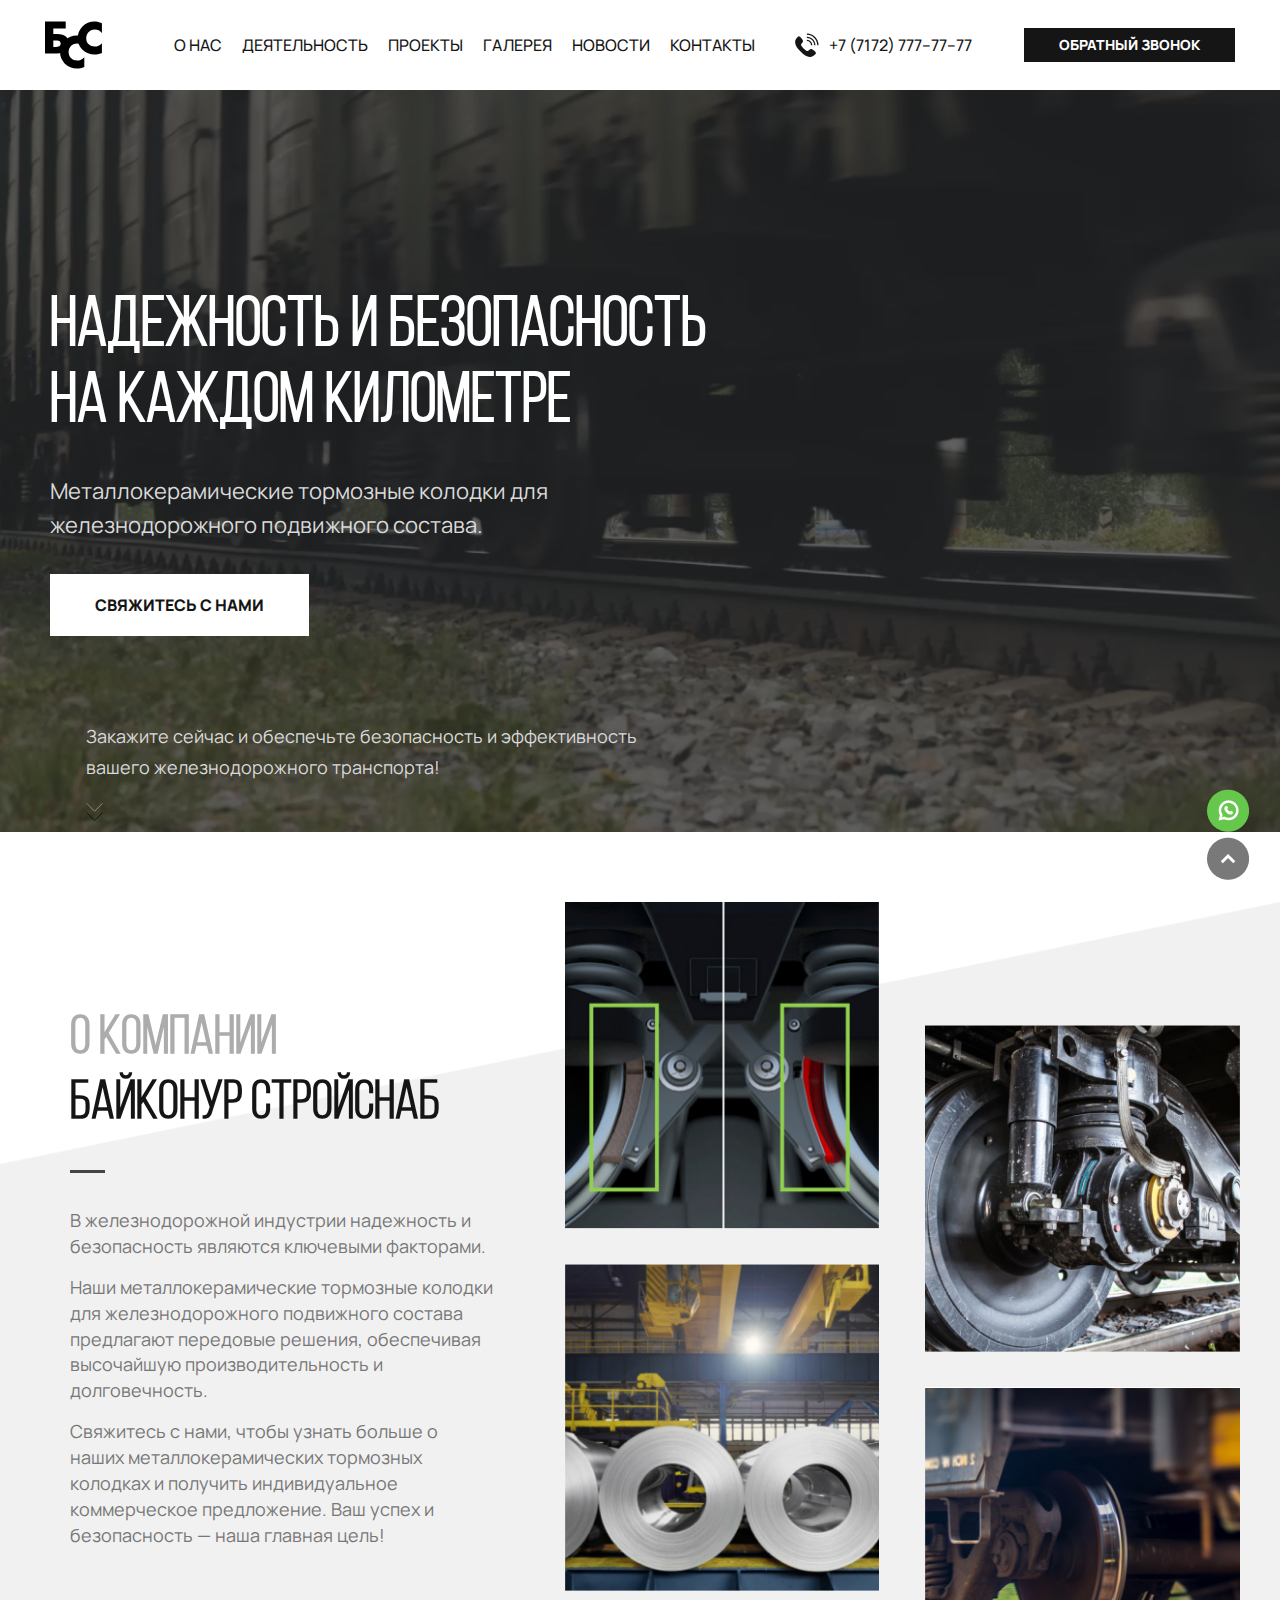
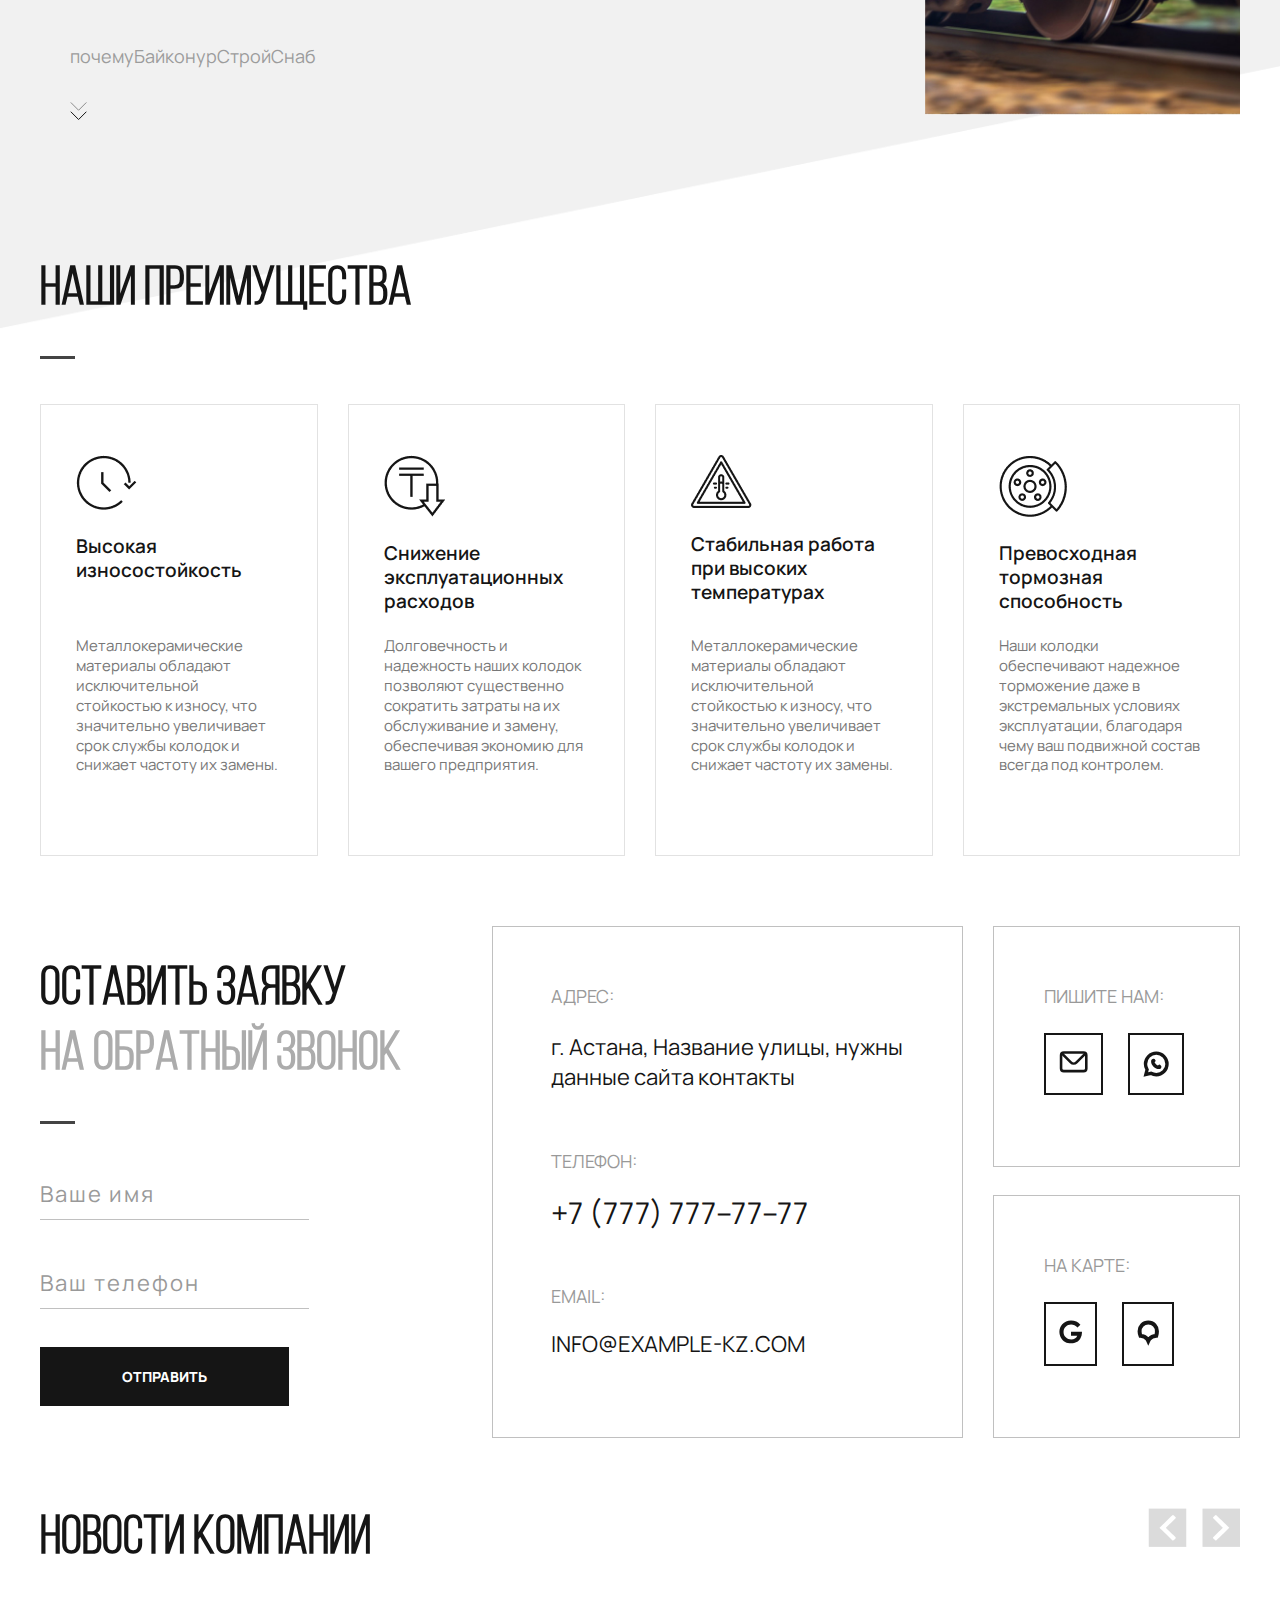
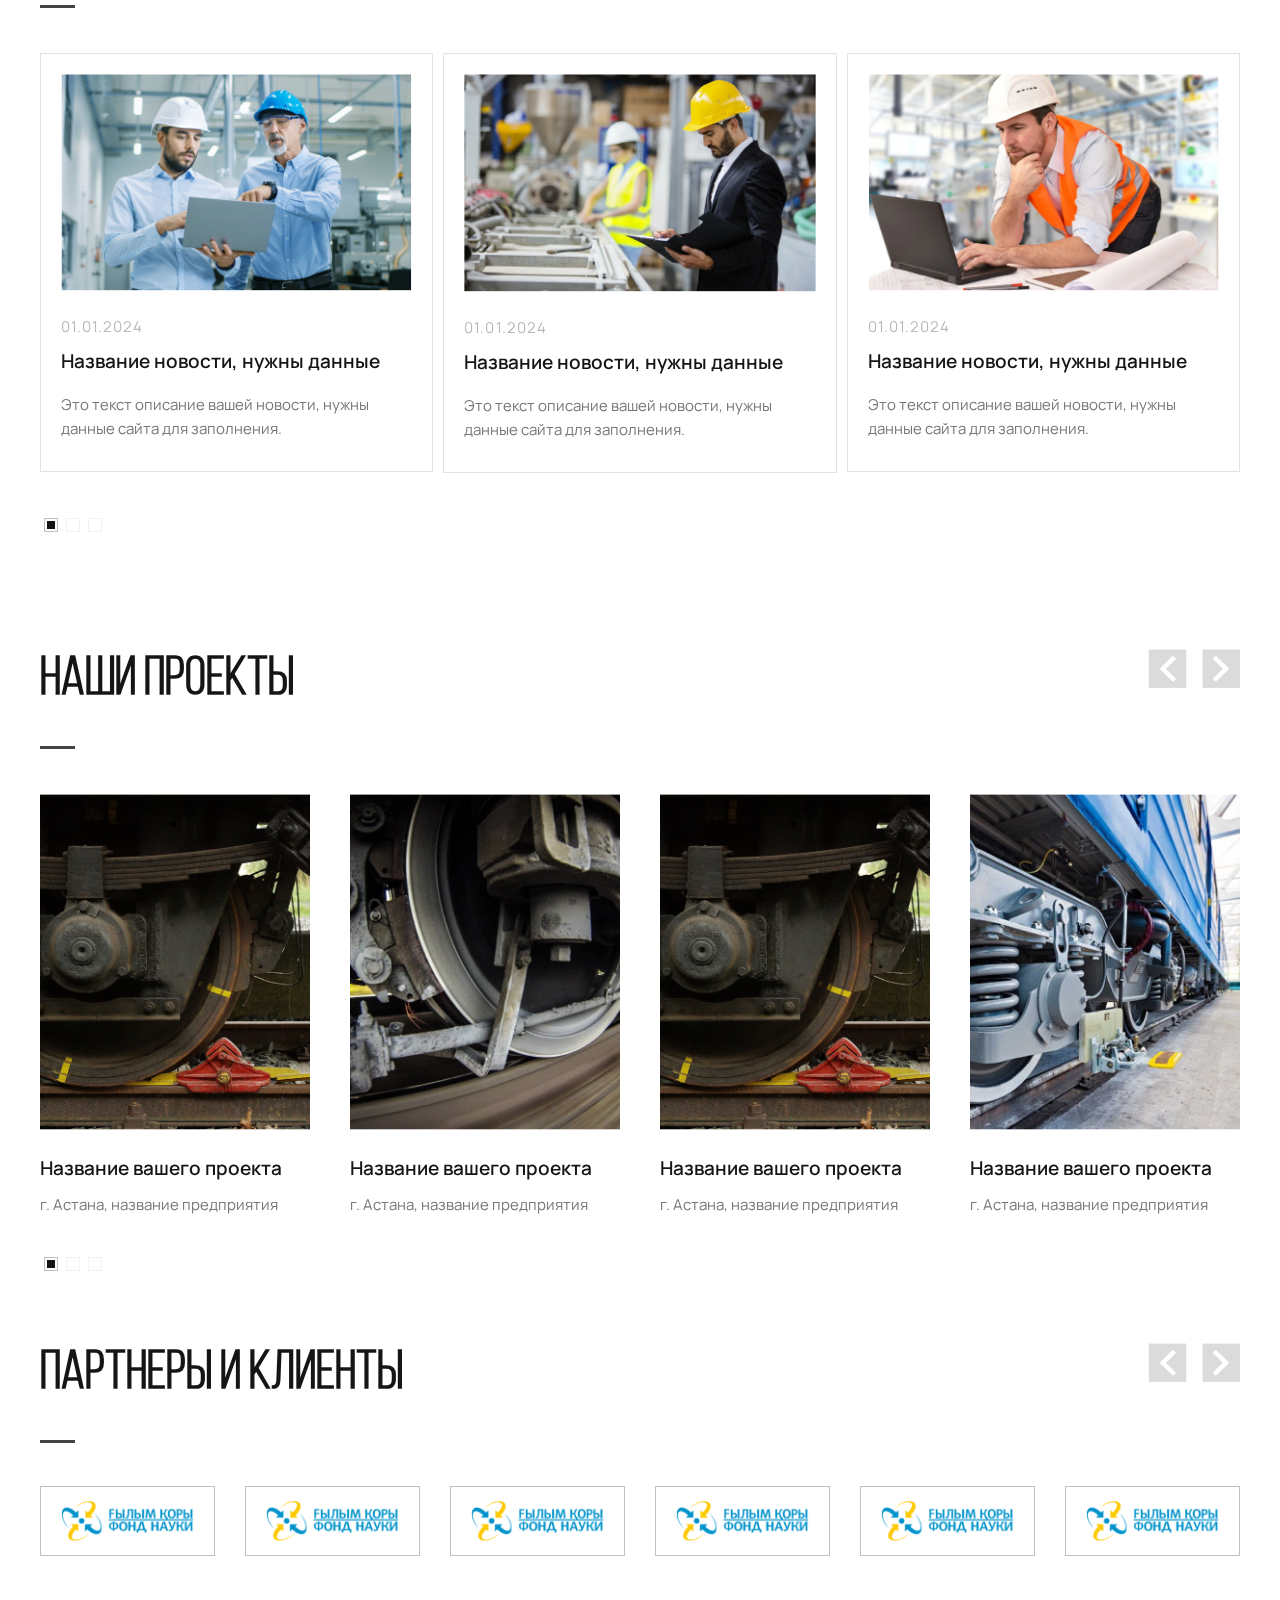
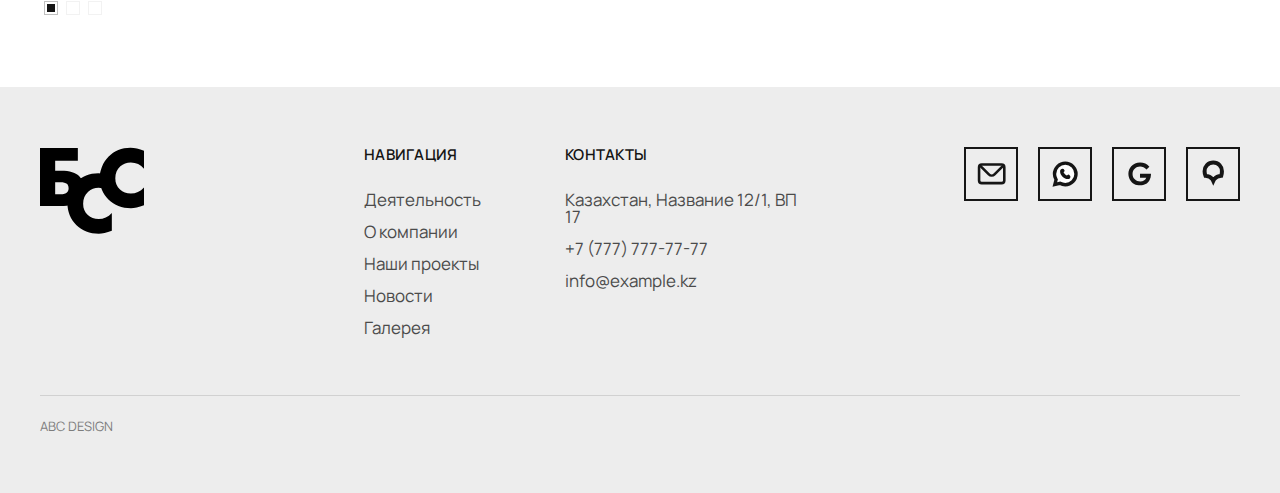
==== commit 1882fca5: "Add files via upload" ====
--- a/index.html
+++ b/index.html
@@ -3,18 +3,14 @@
 
 <head>
    <meta charset="UTF-8">
+   <link rel="icon" type="image/x-icon" href="img/favicon.ico">
    <meta name="viewport" content="width=device-width, initial-scale=1.0">
    <title>байконурСтройСнаб</title>
 
-   <link rel="preconnect" href="https://fonts.googleapis.com">
-   <link rel="preconnect" href="https://fonts.gstatic.com" crossorigin>
-
-   <link href="https://fonts.googleapis.com/css2?family=Manrope:wght@200..800&display=swap" rel="stylesheet">
-
    <link rel="stylesheet" href="https://cdn.jsdelivr.net/npm/swiper@11/swiper-bundle.min.css" />
 
-   <link rel="stylesheet" href="css/style.css">
-   <link rel="stylesheet" href="css/media.css">
+   <link rel="stylesheet" href="css/style.min.css">
+
 </head>
 
 <body>
@@ -30,22 +26,22 @@
             <nav class="menu__body">
                <ul class="menu__list">
                   <li>
-                     <a href="#" class="menu__link">О нас</a>
+                     <a href="company.html" class="menu__link">О нас</a>
                   </li>
                   <li>
-                     <a href="#" class="menu__link">деятельность</a>
+                     <a href="service.html" class="menu__link">деятельность</a>
                   </li>
                   <li>
-                     <a href="#" class="menu__link">проекты</a>
+                     <a href="projects.html" class="menu__link">проекты</a>
                   </li>
                   <li>
-                     <a href="#" class="menu__link">галерея</a>
+                     <a href="gallery.html" class="menu__link">галерея</a>
                   </li>
                   <li>
-                     <a href="#" class="menu__link">новости</a>
+                     <a href="news.html" class="menu__link">новости</a>
                   </li>
                   <li>
-                     <a href="#" class="menu__link">контакты</a>
+                     <a href="contacts.html" class="menu__link">контакты</a>
                   </li>
                   <li class="menu__phone">
                      <img class="menu__phone-img" src="img/phone.svg" alt="phone">
@@ -98,7 +94,7 @@
             </div>
          </div>
 
-         
+
       </div>
 
       <section class="about">
@@ -538,6 +534,7 @@
       </div>
    </footer>
 
+
    <div class="main__icons">
       <a href="https://wa.me/771727777777" class="main__whatsapp">
          <img src="img/whatsapp.png" alt="whatsapp">
--- a/css/style.min.css
+++ b/css/style.min.css
@@ -0,0 +1 @@
+@import url(https://fonts.googleapis.com/css2?family=Manrope:wght@200..800&display=swap);@import url(https://fonts.googleapis.com/css2?family=Mulish:ital,wght@0,200..1000;1,200..1000&display=swap);@font-face{font-family:"Bebas Neue";src:url(../fonts/bebas-neue-book.ttf) format("truetype"),url(fonts/bebas-neue-book.woff2) format("woff2"),url(fonts/bebas-neue-book.woff) format("woff");font-weight:400;font-style:normal;font-display:swap}.header-rectangle{background-color:#f3f3f3;height:30px;width:100%}.txt_block{font-family:"Bebas Neue",sans-serif;font-weight:600;font-size:54px;line-height:120%;text-transform:uppercase}.txt_grey{color:#acacac}.txt_black{color:#151515}.line{margin-top:32px;width:35px;height:3px;background-color:#444}.pag__list{padding-top:85px;display:flex;align-items:center;justify-content:center}.pag__list-btn{background-color:#e8e8e8;border:none}.pag-prev{margin-right:33px}.pag__list-num{font-weight:700;font-size:16px;color:#444;margin-right:35px}body,html{font-family:Manrope,sans-serif;height:100%;width:100%;font-size:100%;line-height:1;font-size:14px;-ms-text-size-adjust:100%;-moz-text-size-adjust:100%;-webkit-text-size-adjust:100%}*{padding:0;margin:0;border:0}*,:after,:before{box-sizing:border-box}:active,:focus{outline:0}a:active,a:focus{outline:0}aside,footer,header,nav{display:block}button,input,textarea{font-family:inherit}input::-ms-clear{display:none}button{cursor:pointer}button::-moz-focus-inner{padding:0;border:0}a,a:visited{text-decoration:none}a:hover{text-decoration:none}ul li{list-style:none}img{vertical-align:top}h1,h2,h3,h4,h5,h6{font-size:inherit}body._lock{overflow:hidden}.container{max-width:1220px;margin:0 auto;padding:0 10px}.header{width:100%;z-index:10;background-color:#fff}.header__container{display:flex;padding:0 15px;align-items:center;justify-content:space-between;min-height:90px}.menu__icon{display:none}.menu__list>li{position:relative;margin:0 0 0 20px}.menu__link{color:#151515;font-size:16px;font-weight:500;text-transform:uppercase}.btn_black{background-color:#151515;color:#fff;font-weight:800;text-transform:uppercase;font-size:14px}.menu__button{padding:10px 35px}.menu__link:hover{text-decoration:underline}.menu__arrow{display:none}.menu__list>li.menu__phone{display:flex;align-items:center;margin:0 0 0 40px}.menu__phone-img{padding-right:10px}body._touch .menu__list>li{display:flex;align-items:center}body._touch .menu__link{flex:1 1 auto}body._touch .menu__arrow{display:block;width:0;height:0;margin:0 0 0 5px;transition:transform .3s ease 0s;border-left:5px solid rgba(0,0,0,0);border-right:5px solid rgba(0,0,0,0);border-top:10px solid #fff}.main__page{position:relative;z-index:4}.main__page{background:url(../img/Black.png) 0 0/cover no-repeat}.main__icons{position:fixed;z-index:5;right:30px;bottom:20px}.main__whatsapp{margin-bottom:5px;display:block}.main__top{display:block}.main__page::before{content:"";position:absolute;z-index:-1;top:0;left:0;width:100%;height:100%;background-color:rgba(38,38,38,.7)}.main__body{padding:200px 10px 0 10px;font-family:Manrope}.main__title{font-family:"Bebas Neue",sans-serif;text-transform:uppercase;font-weight:600;font-size:69px;line-height:110%;color:#fff;padding-bottom:32px}.main__subtitle{font-weight:400;font-size:22px;line-height:155%;color:#dadada;padding-bottom:32px}.main__button{padding:20px 45px;font-weight:800;font-size:16px;text-transform:uppercase;text-align:center;background-color:#fff}.main__link{color:#151515}.main__order{padding:85px 0 0 36px}.main__width{max-width:600px}.main__descr{font-weight:400;font-size:18px;line-height:172%;color:#dadada;margin-bottom:20px}.main__icon{padding-bottom:10px}.about{padding:70px 0 0 0}.about{position:relative}.about::before{content:"";position:absolute;z-index:-1;top:70px;right:0;width:100%;height:100%;background:url(../img/rectangle-bg.png) 0 0/100% 100% no-repeat}.about__body{display:flex;align-items:center}.about__column{flex:0 1 auto}.about__column-content{flex:0 1 39%;padding:0 0 0 30px;margin-right:70px}.about__descr{font-weight:400;font-size:18px;line-height:144%;color:#777;margin:35px 0 92px 0}.about__descr p:not(:last-child){margin-bottom:15px}.about__why{font-weight:400;font-size:18px;line-height:172%;color:#9c9c9c;margin-bottom:30px}.images__row{display:flex}.images__column-bottom{margin-left:46px;padding-top:123px}.images__column div:not(:last-child){margin:0 0 35px 0}.images{padding:0 0 144px 0}.about__img img{height:100%;width:100%}.about__icon{margin-bottom:32px}.service{position:relative}.service::before{content:"";position:absolute;z-index:-1;top:380px;right:0;width:100%;height:1060px;background:url(../img/rectangle-bg.png) 0 0/100% 100% no-repeat}.service__item{background-color:#fff}.project__wrapper{display:flex;margin:0 -10px;row-gap:55px;flex-wrap:wrap}.project__item{padding:0 10px;flex:0 1 25%}.advantages__items{margin:45px -15px 0;display:flex}.advantages__column{display:flex;flex:0 1 25%;padding:0 15px}.advantages__item{border:1px solid #e2e2e2;padding:50px 35px 80px;display:flex;flex-direction:column}.advantages__icon{margin-bottom:25px}.advantages__title{margin-bottom:22px;font-weight:600;font-size:19px;line-height:126%;color:#151515;flex:1 1 auto}.advantages__top{flex:1 1 auto}.advantages__descr{font-weight:400;font-size:15px;line-height:133%;color:#777}.callback{padding:70px 0}.callback__body{display:flex;align-items:center}.callback__request{width:500px;margin-right:70px}.callback__form{margin-top:45px}.callback__input{font-size:22px;padding:10px 0;display:block;border:none;border-bottom:1px solid silver;background:rgba(0,0,0,0);color:#000;margin-bottom:38px}.callback__input::-moz-placeholder{color:#000;letter-spacing:.09em;color:#999}.callback__input::placeholder{color:#000;letter-spacing:.09em;color:#999}.callback__btn{padding:20px 82px}.callback__inner{display:flex;margin:0 -15px}.callback__content{padding:0 15px}.callback__info{padding:0 15px;display:flex}.callback__socials{display:flex;flex-direction:column;justify-content:space-between}.callback__items{border:1px solid silver;padding:60px 50px 82px 58px}.callback__item:not(:last-child){margin-bottom:59px}.callback__label{font-weight:400;font-size:18px;color:#999;margin-bottom:28px}.callback__addres{line-height:136%;font-size:22px;color:#151515}.callback__phone{font-size:30px;color:#151515}.callback__email{font-size:22px;text-transform:uppercase;color:#151515}.callback__social{border:1px solid silver;padding:60px 30px 71px 50px}.callback__row{display:flex}.callback__elem{border:2px solid #161616;padding:16px 13px;margin-right:25px}.company{padding:0 0 70px 0}.company__body{position:relative;padding:45px 0}.company__top{display:flex;justify-content:space-between}.btns-slider{display:flex;align-items:flex-start}.btns-slider>div{cursor:pointer}.btn-out{margin-right:15px}.company__slide{max-width:100%;border:1px solid #e2e2e2;padding:20px 20px 30px}.company__img{text-align:center}.company__img img{max-width:100%}.company__date{margin-top:28px;font-weight:400;font-size:15px;letter-spacing:.07em;color:#b8b8b8}.company__title{margin-top:18px;font-weight:600;font-size:19px;color:#151515}.company__descr{margin-top:22px;font-weight:400;font-size:15px;line-height:160%;color:#777}.pag{margin-top:45px}.swiper-pagination-bullet{position:relative;border:1px solid silver;width:14px;height:14px;border-radius:0;background-color:#fff;text-align:center}.swiper-pagination-bullet-active::before{content:"";position:absolute;top:50%;left:50%;transform:translate(-50%,-50%);text-align:center;width:8px;height:8px;background-color:#151515}.project{padding-bottom:70px}.projects{padding:65px 0 84px 0}.project__body{margin-top:45px}.project__title{margin-top:29px;font-weight:600;font-size:19px;color:#151515}.project__descr{margin-top:19px;font-weight:400;font-size:15px;color:#777}.project__img img{width:100%;max-width:100%}.partner{padding-bottom:70px}.partner__body{margin-top:43px}.partner__slide{border:1px solid silver;padding:14px 20px}.partner__slide img{max-width:100%}.footer{padding:60px 0;background-color:#ededed}.footer__row{display:flex;border-bottom:1px solid #d1d1d1;padding-bottom:44px}.design{margin-top:24px;font-weight:400;font-size:13px;color:#7d7d7d}.footer__column{margin-right:220px}.footer__items{margin-right:157px}.footer__inner{display:flex}.list-1{margin-right:84px}.footer__item{font-weight:400;font-size:17px;color:#4b4b4b;margin-bottom:15px}.footer__item a{color:#4b4b4b}.nav{font-weight:600;font-size:15px;letter-spacing:.02em;text-transform:uppercase;color:#151515;margin-bottom:29px}.footer__socials{display:flex}.footer__social{border:2px solid #161616;width:54px;height:54px;display:flex;align-items:center;justify-content:center}.footer__social:not(:last-child){margin-right:20px}.news{padding:65px 0 60px 0}.news__body{margin-top:45px}.news__wrapper{display:flex;row-gap:30px;align-items:center;flex-wrap:wrap;margin:0 -7.5px}.news__elem{padding:0 7.5px;flex:0 1 33.3333%}.mission{padding:70px 0}.mission__row{display:flex;align-items:center;justify-content:space-between}.mission__content{max-width:480px;margin-left:auto}.mission__img{margin-right:20px}.mission__img img{max-width:100%}.mission__descr{font-size:18px;line-height:144%;color:#777;margin-top:35px}.mission__text{margin-top:15px}.team__body{margin-top:45px}.team__wrapper{display:flex;flex-direction:column}.team__inner{border:1px solid #e7e7e7;padding:35px 72px 39px 31px}.team__img{text-align:center}.team__img img{max-width:100%}.team__name{font-weight:700;font-size:20px;text-transform:uppercase;color:#151515;margin-bottom:11px}.team__post{font-size:14px;color:#777;margin-bottom:22px}.team__phone{font-size:18px;color:#444;margin-bottom:5px}.team__email{font-size:18px;color:#444}.story{padding-top:70px}.story__body{margin-top:45px}.story__inner{padding:108px 0 108px 74px}.story__title{font-family:Mulish,sans-serif;font-weight:500;font-size:34px;color:#fff;margin-bottom:47px}.story__descr{max-width:415px;font-family:Mulish,sans-serif;font-weight:400;font-size:19px;line-height:121%;color:#fff}.story__descr p:not(:last-child){margin-bottom:10px}.story-black{background-color:#151515}.story-grey{background-color:#4d4d4d}.story-white{background-color:#b2b2b2}.licenses{padding:70px 0}.licenses__body{margin-top:55px}.licenses__img{text-align:center}.licenses__img img{max-width:100%}@media(min-width:767px){.menu__list{display:flex;align-items:center}.menu__list>li{padding:10px 0}}@media(max-width:1120px){.story__inner{padding:60px 0 60px 60px}.team__wrapper{align-items:center}.menu__list>li{position:relative;margin:0 0 0 15px}.menu__button{display:none}.main__title{font-size:56px}.main__order{padding:65px 0 0 36px}.images__column div:not(:last-child){margin:0 0 20px 0}.images__column-bottom{margin-left:20px;padding-top:60px}.about__column-content{flex:0 1 50%;margin-right:50px}.advantages__item{padding:25px 20px 35px}.callback__inner{flex-direction:column}.callback__socials{flex-direction:row}.callback__content{margin-bottom:15px}.callback__label{margin-bottom:15px}.callback__items{padding:40px}.callback__item:not(:last-child){margin-bottom:35px}.callback__phone{font-size:22px}.callback__request{margin-right:15px}.callback__info{display:block}.footer__column{margin-right:100px}.list-1{margin-right:60px}.footer__items{margin-right:100px}}@media(max-width:980px){.news__elem{flex:0 1 50%}.story__inner{padding:30px 20px 30px 30px}.story__title{font-size:24px;margin-bottom:30px}.story__descr{max-width:100%;font-size:16px}.about__descr{margin:35px 0 50px 0}.about__body{flex-wrap:wrap}.about__column{flex:1 1 auto}.about__column-content{flex:1 1 auto;margin-right:0;padding:0 0 0 20px}.images__column-bottom{padding-top:0}.images__row{justify-content:center}.about::before{top:35px}.advantages__items{flex-wrap:wrap;margin:35px -10px 0}.advantages__column{padding:0 10px;flex:0 1 33.333%;margin-bottom:15px}.advantages__item{padding:25px 15px 25px}.footer__row{flex-wrap:wrap}.footer__items{margin-right:0}.footer__socials{margin-top:30px}}@media(max-width:860px){.mission__row{flex-wrap:wrap;justify-content:start}.mission__content{max-width:100%}.mission__column-1{margin-top:20px;order:1}.container{padding:0 15px}.menu__phone-img{display:none}.main__title{font-size:44px;padding-bottom:20px}.main__subtitle{padding-bottom:20px}.main__body{padding:170px 15px 0 15px}.main__order{padding:35px 0 0 0}.main__button{padding:15px 35px}.advantages__column{flex:0 1 50%}.callback__body{flex-wrap:wrap}.callback__request{order:1;width:100%;margin-top:25px}.callback__socials{flex-wrap:wrap;justify-content:flex-start}.callback__social{margin:0 15px 15px 0}.callback__items{padding:30px}.callback__item:not(:last-child){margin-bottom:35px}}@media(max-width:767px){.news__elem{flex:1 1 100%}.mission{padding-top:40px}.header-rectangle{padding-top:100px}.header{position:fixed}.header__logo{position:relative;z-index:6}.menu__icon{z-index:5;display:block;position:relative;width:30px;height:18px;cursor:pointer}.menu__icon span,.menu__icon::after,.menu__icon::before{left:0;position:absolute;height:10%;width:100%;transition:all .3s ease 0s;background-color:#000}.menu__icon::after,.menu__icon::before{content:""}.menu__icon::before{top:0}.menu__icon::after{bottom:0}.menu__icon span{top:50%;transform:scale(1) translate(0,-50%)}.menu__icon._active span{transform:scale(0) translate(0,-50%)}.menu__icon._active::before{top:50%;transform:rotate(-45deg) translate(0,-50%)}.menu__icon._active::after{bottom:50%;transform:rotate(45deg) translate(0,50%)}.menu__body{position:fixed;z-index:5;top:0;left:-100%;width:100%;height:100%;background-color:rgba(0,0,0,.9);padding:100px 30px 30px 30px;transition:left .3s ease 0s;overflow:auto}.menu__body._active{left:0}.header__container{min-height:70px}.menu__body::before{content:"";position:fixed;width:100%;top:0;left:0;height:70px;background-color:#fff;z-index:2}.menu__list>li{flex-wrap:wrap;margin:0 0 30px 0}.menu__list>li:last-child{margin-bottom:0}.menu__list>li.menu__phone{margin:0}.menu__link{font-size:22px;color:#fff}.main__title{padding-bottom:15px}.main__subtitle{font-size:18px;padding-bottom:15px}.main__button{padding:15px 25px;font-weight:800;font-size:14px}.main__width{max-width:450px}.main__icons{right:10px;bottom:10px}.txt_block{font-size:44px}.about__descr{margin:20px 0 30px 0}.about__why{margin-bottom:15px}.images{padding:0 0 70px 0}.footer__items{margin-top:35px;order:2}.footer__socials{margin:0}.project__title{margin-top:15px;font-size:18px}.project__descr{margin-top:8px}.pag{margin-top:30px}.company{padding:0 0 50px 0}.company__body{position:relative;padding:25px 0}.project__body{margin-top:25px}.project__wrapper{row-gap:35px;flex-wrap:wrap}.project__item{flex:0 1 33.3333%}.pag__list{padding-top:45px}.pag-prev{margin-right:15px}.pag__list-num{margin-right:25px}}@media(max-width:567px){.txt_block{font-size:36px}.line{margin-top:15px}.main__title{font-size:40px;font-weight:500}.main__subtitle{font-size:18px}.main__body{padding:140px 15px 0 15px}.main__descr{font-size:16px;line-height:120%}.main__width{max-width:400px}.advantages__column{flex:1 1 100%}.callback__socials{justify-content:space-between}.callback__social{margin-right:0;padding:35px}.callback__items{padding:25px}.callback__addres{font-size:19px}.callback__phone{font-size:19px}.callback__email{font-weight:19px}.txt_block{flex:1 1 100%;margin-bottom:15px}.company__top{flex-wrap:wrap}.btns-slider{margin-left:auto}.list-1{margin-right:50px}.footer__column{margin:0 50px 20px 0}.footer__social:not(:last-child){margin-right:10px}.project__wrapper{row-gap:35px;flex-wrap:wrap}.project__item{flex:0 1 50%}.footer{padding:40px 0}}